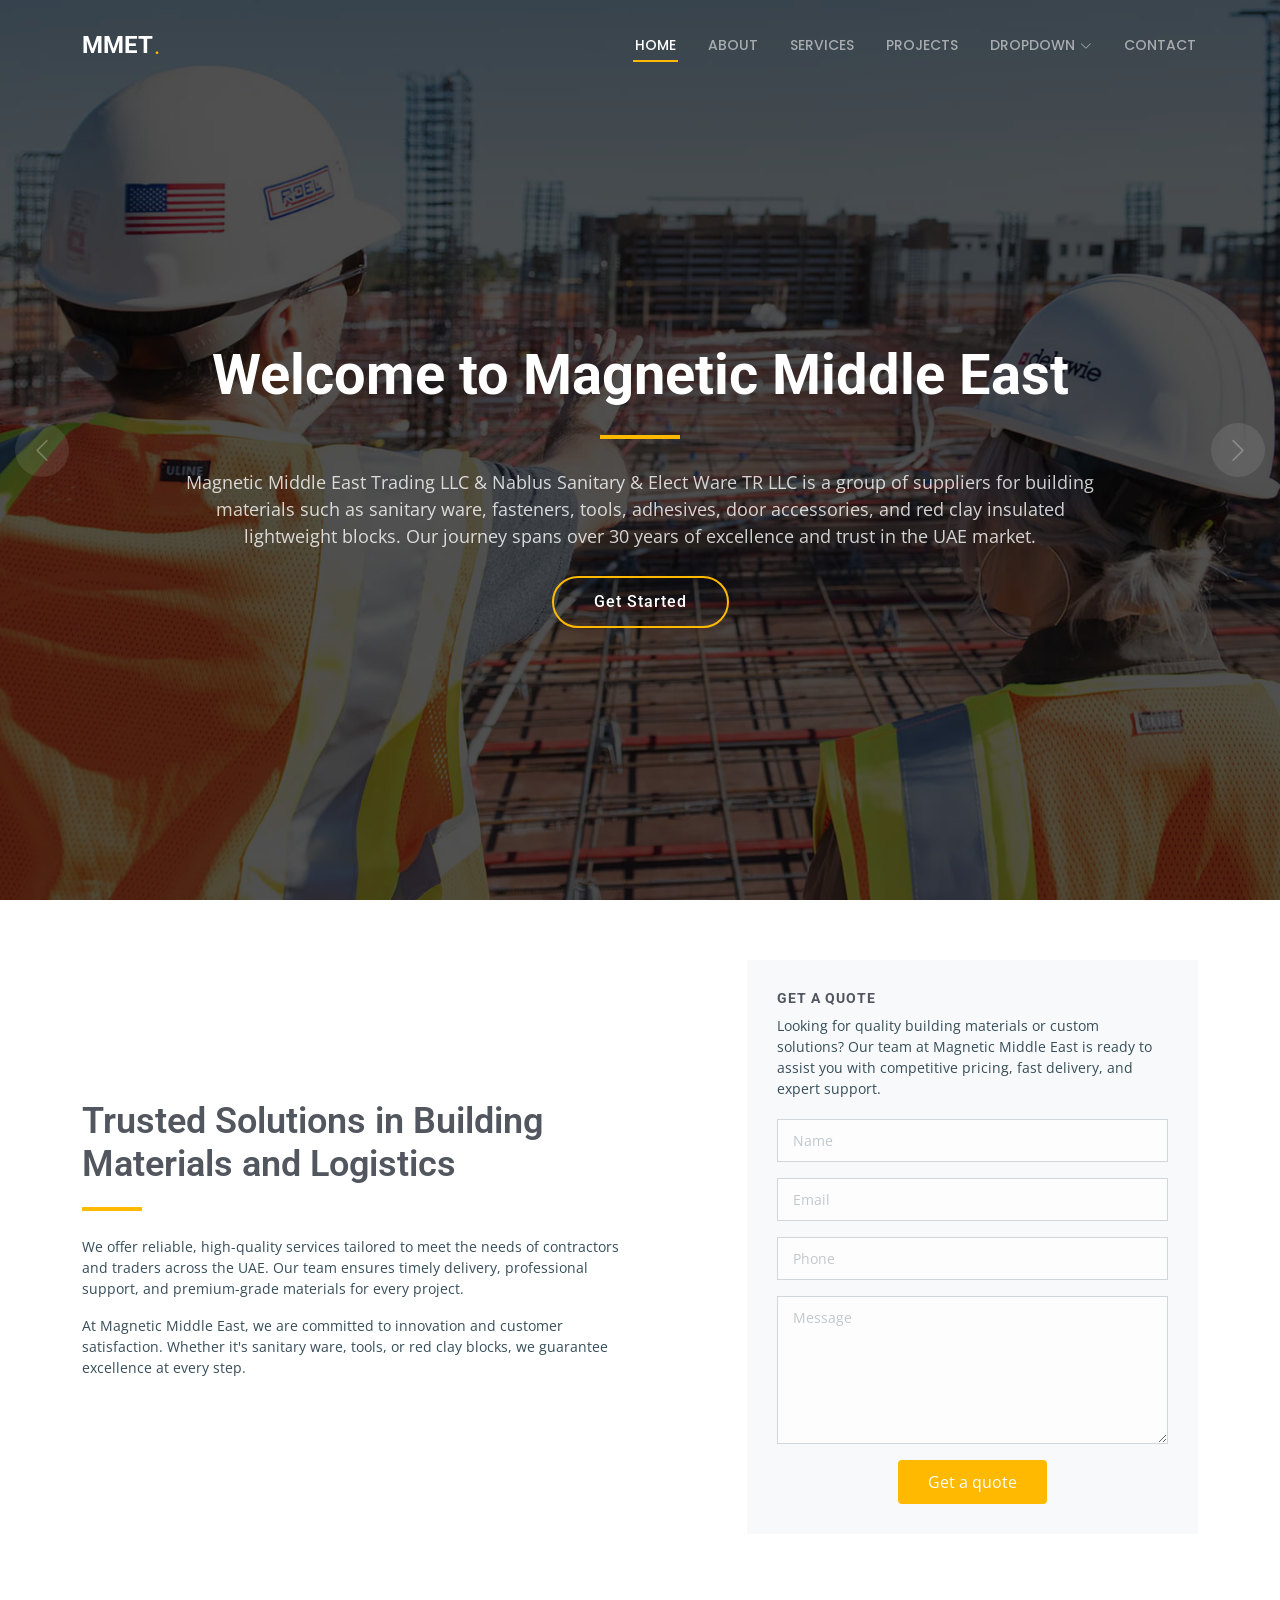
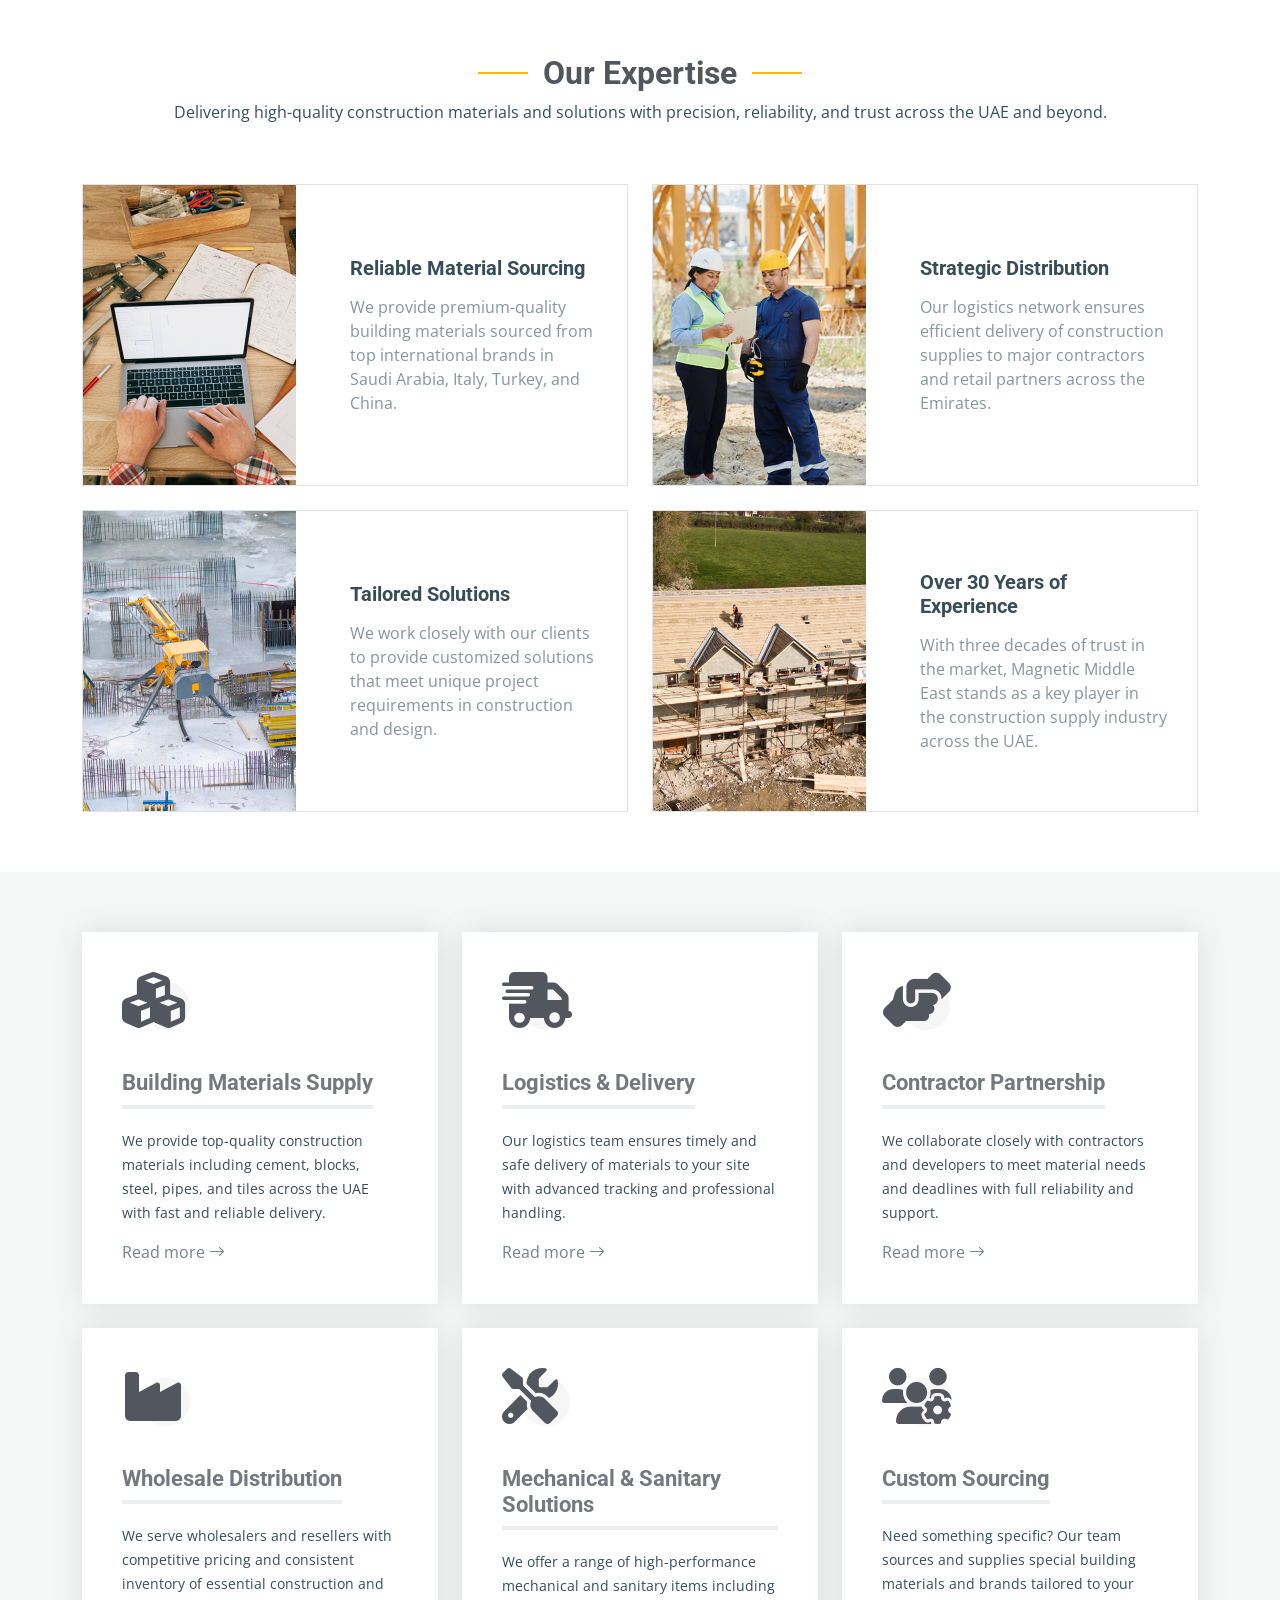
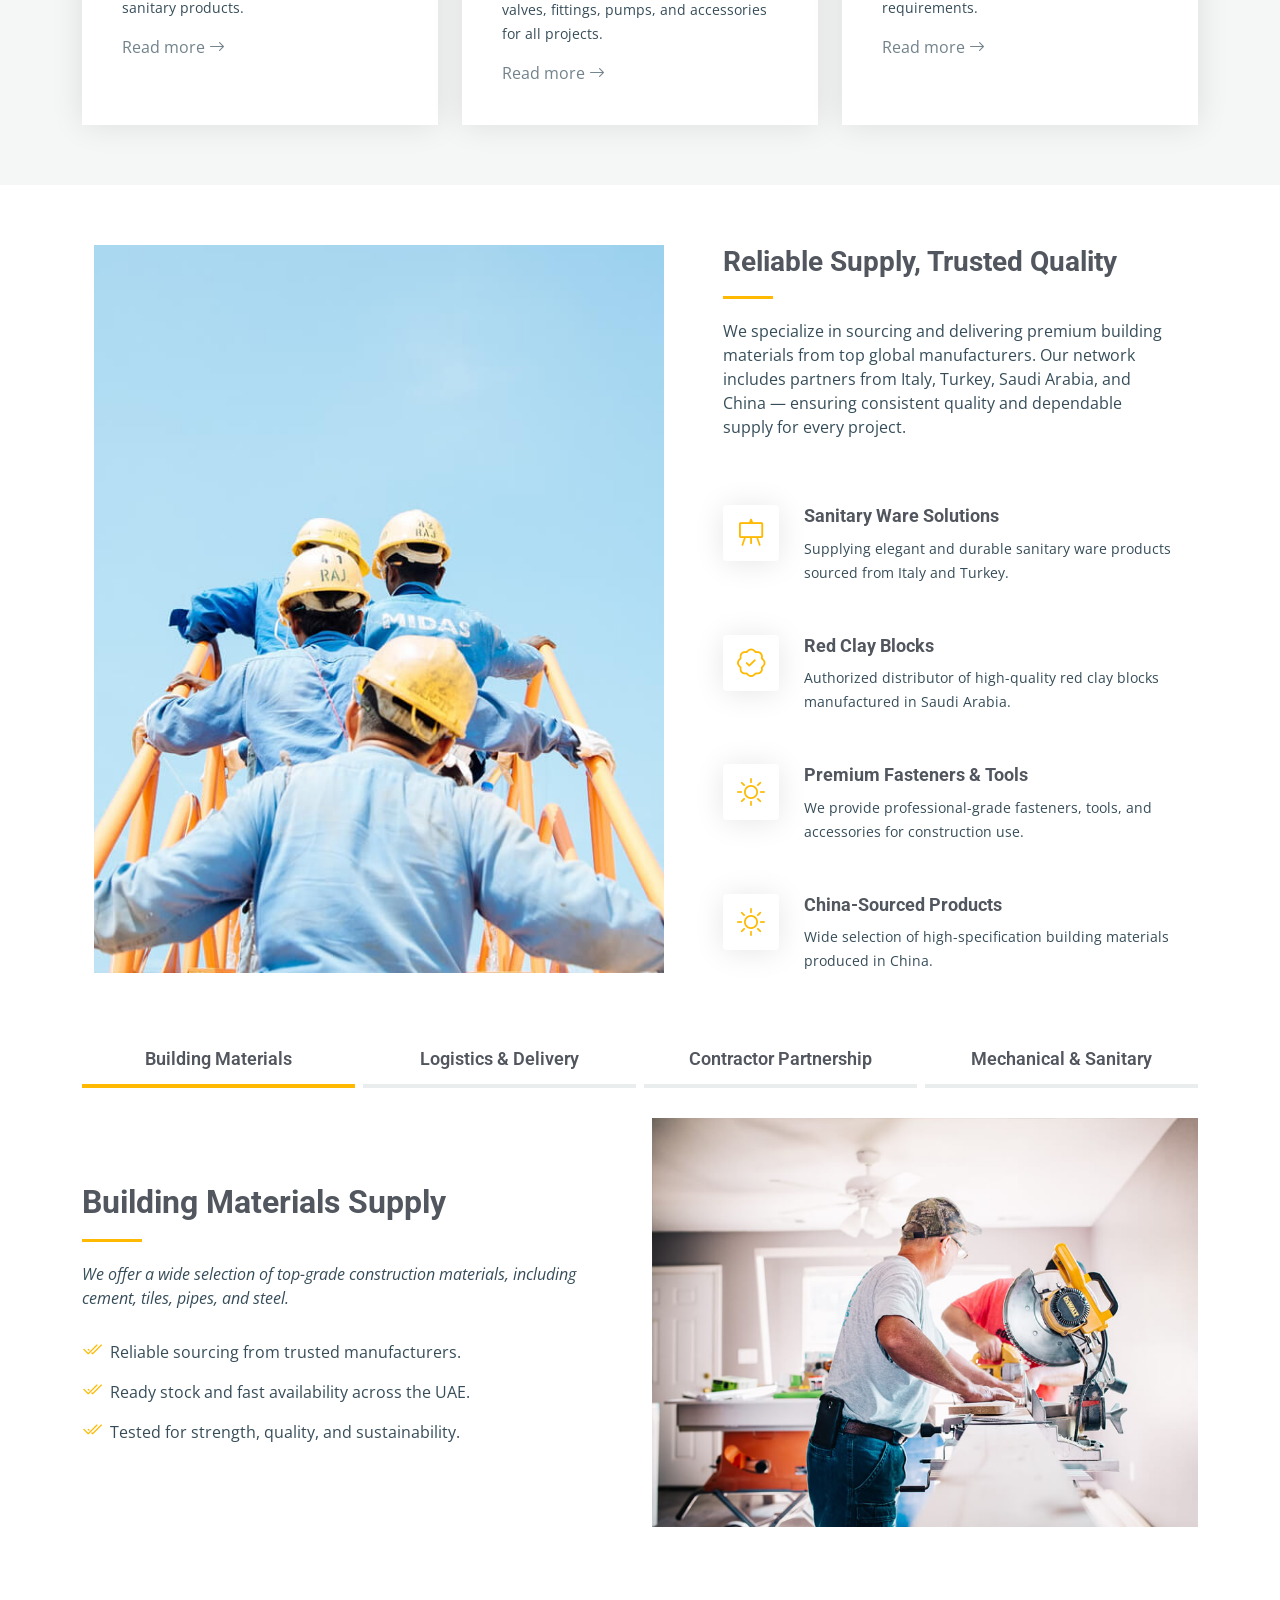
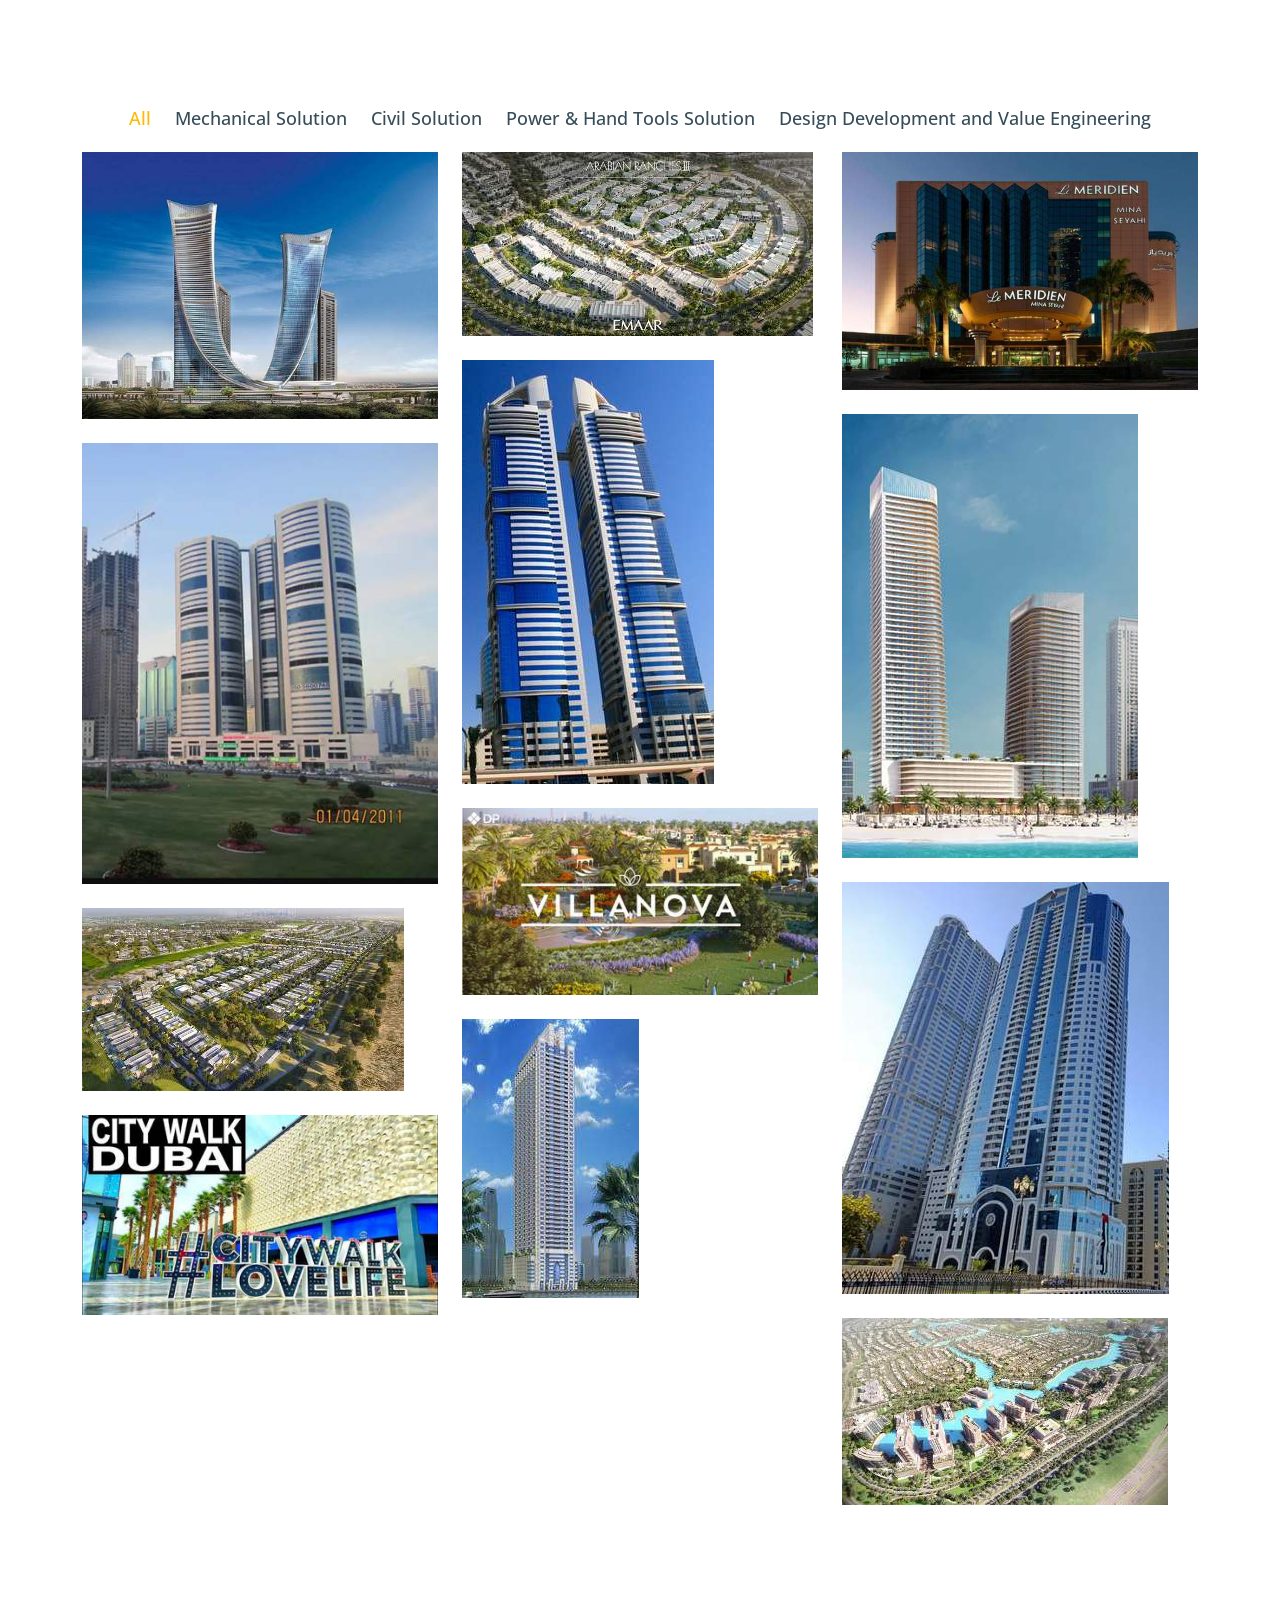
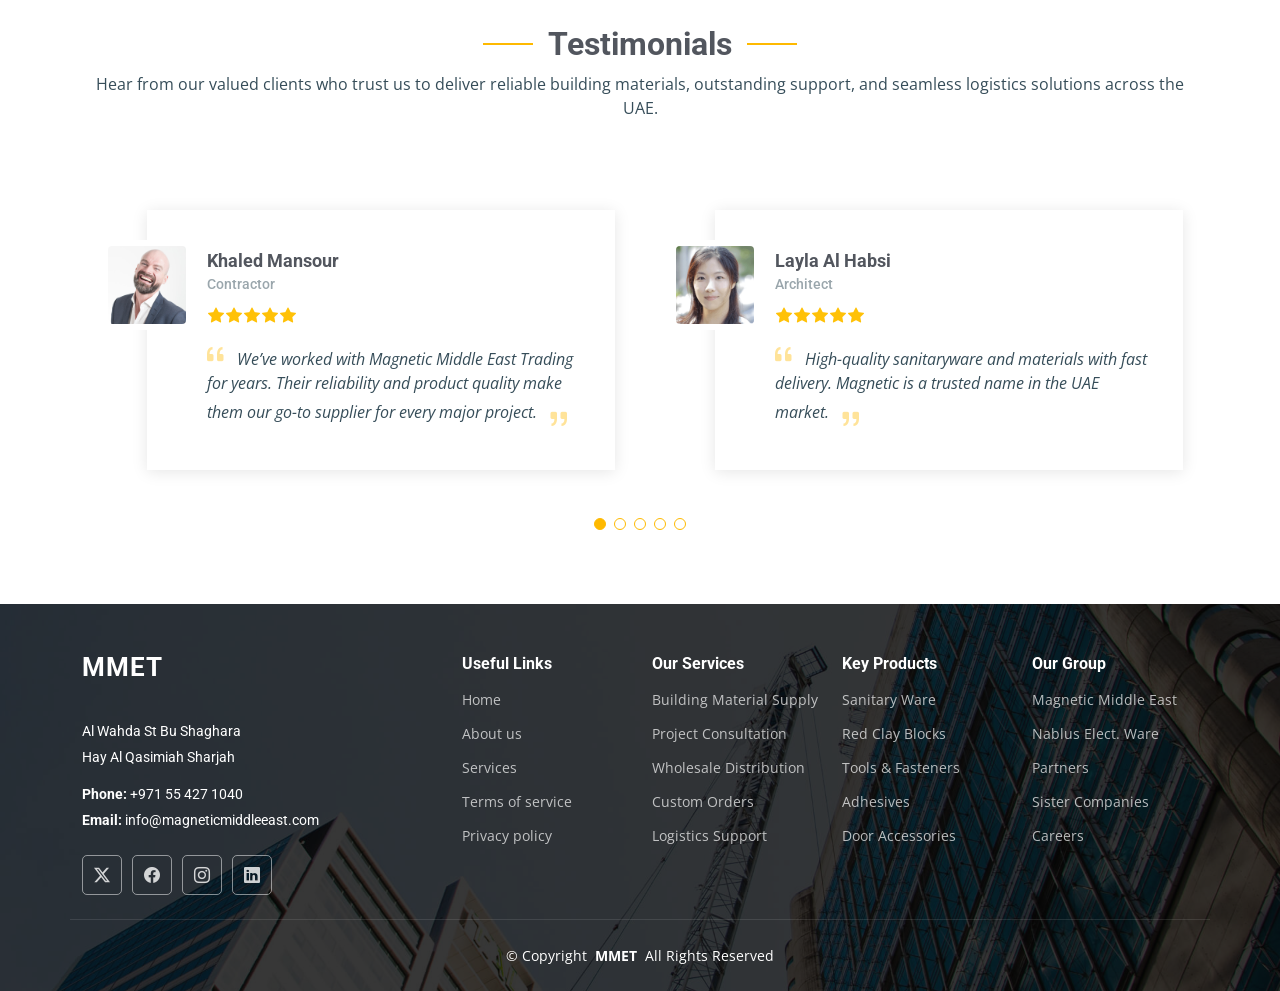
==== index.html @ 99748553 "first commit" ====
<!DOCTYPE html>
<html lang="en">

<head>
  <meta charset="utf-8">
  <meta content="width=device-width, initial-scale=1.0" name="viewport">
  <title>Index - UpConstruction Bootstrap Template</title>
  <meta name="description" content="">
  <meta name="keywords" content="">

  <!-- Favicons -->
  <link href="assets/img/favicon.png" rel="icon">
  <link href="assets/img/apple-touch-icon.png" rel="apple-touch-icon">

  <!-- Fonts -->
  <link href="https://fonts.googleapis.com" rel="preconnect">
  <link href="https://fonts.gstatic.com" rel="preconnect" crossorigin>
  <link href="https://fonts.googleapis.com/css2?family=Roboto:ital,wght@0,100;0,300;0,400;0,500;0,700;0,900;1,100;1,300;1,400;1,500;1,700;1,900&family=Open+Sans:ital,wght@0,300;0,400;0,500;0,600;0,700;0,800;1,300;1,400;1,500;1,600;1,700;1,800&family=Poppins:ital,wght@0,100;0,200;0,300;0,400;0,500;0,600;0,700;0,800;0,900;1,100;1,200;1,300;1,400;1,500;1,600;1,700;1,800;1,900&display=swap" rel="stylesheet">

  <!-- Vendor CSS Files -->
  <link href="assets/vendor/bootstrap/css/bootstrap.min.css" rel="stylesheet">
  <link href="assets/vendor/bootstrap-icons/bootstrap-icons.css" rel="stylesheet">
  <link href="assets/vendor/aos/aos.css" rel="stylesheet">
  <link href="assets/vendor/fontawesome-free/css/all.min.css" rel="stylesheet">
  <link href="assets/vendor/glightbox/css/glightbox.min.css" rel="stylesheet">
  <link href="assets/vendor/swiper/swiper-bundle.min.css" rel="stylesheet">

  <!-- Main CSS File -->
  <link href="assets/css/main.css" rel="stylesheet">

  <!-- =======================================================
  * Template Name: UpConstruction
  * Template URL: https://bootstrapmade.com/upconstruction-bootstrap-construction-website-template/
  * Updated: Aug 07 2024 with Bootstrap v5.3.3
  * Author: BootstrapMade.com
  * License: https://bootstrapmade.com/license/
  ======================================================== -->
</head>

<body class="index-page">

  <header id="header" class="header d-flex align-items-center fixed-top">
    <div class="container-fluid container-xl position-relative d-flex align-items-center justify-content-between">

      <a href="index.html" class="logo d-flex align-items-center">
        <!-- Uncomment the line below if you also wish to use an image logo -->
        <!-- <img src="assets/img/logo.png" alt=""> -->
        <h1>MMET</h1> <span>.</span>
      </a>

      <nav id="navmenu" class="navmenu">
        <ul>
          <li><a href="index.html" class="active">Home</a></li>
          <li><a href="about.html">About</a></li>
          <li><a href="services.html">Services</a></li>
          <li><a href="projects.html">Projects</a></li>
          <li class="dropdown"><a href="#"><span>Dropdown</span> <i class="bi bi-chevron-down toggle-dropdown"></i></a>
            <ul>
              <li><a href="#">Dropdown 1</a></li>
              <li class="dropdown"><a href="#"><span>Deep Dropdown</span> <i class="bi bi-chevron-down toggle-dropdown"></i></a>
                <ul>
                  <li><a href="#">Deep Dropdown 1</a></li>
                  <li><a href="#">Deep Dropdown 2</a></li>
                  <li><a href="#">Deep Dropdown 3</a></li>
                  <li><a href="#">Deep Dropdown 4</a></li>
                  <li><a href="#">Deep Dropdown 5</a></li>
                </ul>
              </li>
              <li><a href="#">Dropdown 2</a></li>
              <li><a href="#">Dropdown 3</a></li>
              <li><a href="#">Dropdown 4</a></li>
            </ul>
          </li>
          <li><a href="contact.html">Contact</a></li>
        </ul>
        <i class="mobile-nav-toggle d-xl-none bi bi-list"></i>
      </nav>

    </div>
  </header>

  <main class="main">

    <!-- Hero Section -->
    <section id="hero" class="hero section dark-background">

      <div class="info d-flex align-items-center">
        <div class="container">
          <div class="row justify-content-center" data-aos="fade-up" data-aos-delay="100">
            <div class="col-lg-10 text-center">
              <h2>Welcome to Magnetic Middle East</h2>
              <p>Magnetic Middle East Trading LLC & Nablus Sanitary & Elect Ware TR LLC is a group of suppliers for building materials such as sanitary ware, fasteners, tools, adhesives, door accessories, and red clay insulated lightweight blocks. Our journey spans over 30 years of excellence and trust in the UAE market.</p>
              <a href="#get-started" class="btn-get-started">Get Started</a>
            </div>
          </div>
        </div>
      </div>

      <div id="hero-carousel" class="carousel slide" data-bs-ride="carousel" data-bs-interval="5000">

        <div class="carousel-item">
          <img src="assets/img/hero-carousel/hero-carousel-1.jpg" alt="">
        </div>

        <div class="carousel-item active">
          <img src="assets/img/hero-carousel/hero-carousel-2.jpg" alt="">
        </div>

        <div class="carousel-item">
          <img src="assets/img/hero-carousel/hero-carousel-3.jpg" alt="">
        </div>

        <div class="carousel-item">
          <img src="assets/img/hero-carousel/hero-carousel-4.jpg" alt="">
        </div>

        <div class="carousel-item">
          <img src="assets/img/hero-carousel/hero-carousel-5.jpg" alt="">
        </div>

        <a class="carousel-control-prev" href="#hero-carousel" role="button" data-bs-slide="prev">
          <span class="carousel-control-prev-icon bi bi-chevron-left" aria-hidden="true"></span>
        </a>

        <a class="carousel-control-next" href="#hero-carousel" role="button" data-bs-slide="next">
          <span class="carousel-control-next-icon bi bi-chevron-right" aria-hidden="true"></span>
        </a>

      </div>

    </section><!-- /Hero Section -->

    <!-- Get Started Section -->
    <section id="get-started" class="get-started section">

      <div class="container">

        <div class="row justify-content-between gy-4">

          <div class="col-lg-6 d-flex align-items-center" data-aos="zoom-out" data-aos-delay="100">
            <div class="content">
          <h3>Trusted Solutions in Building Materials and Logistics</h3>
<p>We offer reliable, high-quality services tailored to meet the needs of contractors and traders across the UAE. Our team ensures timely delivery, professional support, and premium-grade materials for every project.</p>
<p>At Magnetic Middle East, we are committed to innovation and customer satisfaction. Whether it's sanitary ware, tools, or red clay blocks, we guarantee excellence at every step.</p>
            </div>
          </div>

<div class="col-lg-5" data-aos="zoom-out" data-aos-delay="200">
  <form action="https://formspree.io/f/mblyvydr" method="POST" class="php-email-form">
    <h3>Get a Quote</h3>
    <p>Looking for quality building materials or custom solutions? Our team at Magnetic Middle East is ready to assist you with competitive pricing, fast delivery, and expert support.</p>

    <div class="row gy-3">
      <div class="col-12">
        <input type="text" name="name" class="form-control" placeholder="Name" required>
      </div>

      <div class="col-12">
        <input type="email" class="form-control" name="email" placeholder="Email" required>
      </div>

      <div class="col-12">
        <input type="text" class="form-control" name="phone" placeholder="Phone" required>
      </div>

      <div class="col-12">
        <textarea class="form-control" name="message" rows="6" placeholder="Message" required></textarea>
      </div>

      <div class="col-12 text-center">
        <div class="loading" style="display: none;">Loading...</div>
        <div class="error-message" style="display: none;"></div>
        <div class="sent-message" style="display: none;">Your quote request has been sent successfully. Thank you!</div>

        <button type="submit">Get a quote</button>
      </div>
    </div>
  </form>
</div><!-- End Quote Form -->



    </section><!-- /Get Started Section -->

    <!-- Constructions Section -->
<section id="constructions" class="constructions section">

  <!-- Section Title -->
  <div class="container section-title" data-aos="fade-up">
    <h2>Our Expertise</h2>
    <p>Delivering high-quality construction materials and solutions with precision, reliability, and trust across the UAE and beyond.</p>
  </div><!-- End Section Title -->

  <div class="container">

    <div class="row gy-4">

      <div class="col-lg-6" data-aos="fade-up" data-aos-delay="100">
        <div class="card-item">
          <div class="row">
            <div class="col-xl-5">
              <div class="card-bg"><img src="assets/img/constructions-1.jpg" alt=""></div>
            </div>
            <div class="col-xl-7 d-flex align-items-center">
              <div class="card-body">
                <h4 class="card-title">Reliable Material Sourcing</h4>
                <p>We provide premium-quality building materials sourced from top international brands in Saudi Arabia, Italy, Turkey, and China.</p>
              </div>
            </div>
          </div>
        </div>
      </div><!-- End Card Item -->

      <div class="col-lg-6" data-aos="fade-up" data-aos-delay="200">
        <div class="card-item">
          <div class="row">
            <div class="col-xl-5">
              <div class="card-bg"><img src="assets/img/constructions-2.jpg" alt=""></div>
            </div>
            <div class="col-xl-7 d-flex align-items-center">
              <div class="card-body">
                <h4 class="card-title">Strategic Distribution</h4>
                <p>Our logistics network ensures efficient delivery of construction supplies to major contractors and retail partners across the Emirates.</p>
              </div>
            </div>
          </div>
        </div>
      </div><!-- End Card Item -->

      <div class="col-lg-6" data-aos="fade-up" data-aos-delay="300">
        <div class="card-item">
          <div class="row">
            <div class="col-xl-5">
              <div class="card-bg"><img src="assets/img/constructions-3.jpg" alt=""></div>
            </div>
            <div class="col-xl-7 d-flex align-items-center">
              <div class="card-body">
                <h4 class="card-title">Tailored Solutions</h4>
                <p>We work closely with our clients to provide customized solutions that meet unique project requirements in construction and design.</p>
              </div>
            </div>
          </div>
        </div>
      </div><!-- End Card Item -->

      <div class="col-lg-6" data-aos="fade-up" data-aos-delay="400">
        <div class="card-item">
          <div class="row">
            <div class="col-xl-5">
              <div class="card-bg"><img src="assets/img/constructions-4.jpg" alt=""></div>
            </div>
            <div class="col-xl-7 d-flex align-items-center">
              <div class="card-body">
                <h4 class="card-title">Over 30 Years of Experience</h4>
                <p>With three decades of trust in the market, Magnetic Middle East stands as a key player in the construction supply industry across the UAE.</p>
              </div>
            </div>
          </div>
        </div>
      </div><!-- End Card Item -->

    </div>
  </div>

</section><!-- /Constructions Section -->

                  </div>
                </div>
              </div>
            </div>
          </div><!-- End Card Item -->

        </div>

      </div>

    </section><!-- /Constructions Section -->

<!-- Services Section -->
<section id="services" class="services section light-background">
  <div class="container">
    <div class="row gy-4">

      <div class="col-lg-4 col-md-6" data-aos="fade-up" data-aos-delay="100">
        <div class="service-item position-relative">
          <div class="icon">
            <i class="fa-solid fa-cubes"></i>
          </div>
          <h3>Building Materials Supply</h3>
          <p>We provide top-quality construction materials including cement, blocks, steel, pipes, and tiles across the UAE with fast and reliable delivery.</p>
          <a href="service-details.html?service=building-materials" class="readmore stretched-link">Read more <i class="bi bi-arrow-right"></i></a>
        </div>
      </div>

      <div class="col-lg-4 col-md-6" data-aos="fade-up" data-aos-delay="200">
        <div class="service-item position-relative">
          <div class="icon">
            <i class="fa-solid fa-truck-fast"></i>
          </div>
          <h3>Logistics & Delivery</h3>
          <p>Our logistics team ensures timely and safe delivery of materials to your site with advanced tracking and professional handling.</p>
          <a href="service-details.html?service=logistics" class="readmore stretched-link">Read more <i class="bi bi-arrow-right"></i></a>
        </div>
      </div>

      <div class="col-lg-4 col-md-6" data-aos="fade-up" data-aos-delay="300">
        <div class="service-item position-relative">
          <div class="icon">
            <i class="fa-solid fa-handshake-angle"></i>
          </div>
          <h3>Contractor Partnership</h3>
          <p>We collaborate closely with contractors and developers to meet material needs and deadlines with full reliability and support.</p>
          <a href="service-details.html?service=contractor-partnership" class="readmore stretched-link">Read more <i class="bi bi-arrow-right"></i></a>
        </div>
      </div>

      <div class="col-lg-4 col-md-6" data-aos="fade-up" data-aos-delay="400">
        <div class="service-item position-relative">
          <div class="icon">
            <i class="fa-solid fa-industry"></i>
          </div>
          <h3>Wholesale Distribution</h3>
          <p>We serve wholesalers and resellers with competitive pricing and consistent inventory of essential construction and sanitary products.</p>
          <a href="service-details.html?service=wholesale" class="readmore stretched-link">Read more <i class="bi bi-arrow-right"></i></a>
        </div>
      </div>

      <div class="col-lg-4 col-md-6" data-aos="fade-up" data-aos-delay="500">
        <div class="service-item position-relative">
          <div class="icon">
            <i class="fa-solid fa-screwdriver-wrench"></i>
          </div>
          <h3>Mechanical & Sanitary Solutions</h3>
          <p>We offer a range of high-performance mechanical and sanitary items including valves, fittings, pumps, and accessories for all projects.</p>
          <a href="service-details.html?service=mechanical" class="readmore stretched-link">Read more <i class="bi bi-arrow-right"></i></a>
        </div>
      </div>

      <div class="col-lg-4 col-md-6" data-aos="fade-up" data-aos-delay="600">
        <div class="service-item position-relative">
          <div class="icon">
            <i class="fa-solid fa-users-cog"></i>
          </div>
          <h3>Custom Sourcing</h3>
          <p>Need something specific? Our team sources and supplies special building materials and brands tailored to your requirements.</p>
          <a href="service-details.html?service=custom-sourcing" class="readmore stretched-link">Read more <i class="bi bi-arrow-right"></i></a>
        </div>
      </div>

    </div>
  </div>
</section>


    </div>
  </div>

      









   </section><!-- /Stats Counter Section -->

    <!-- Alt Services Section -->
    <section id="alt-services" class="alt-services section">

      <div class="container">

        <div class="row justify-content-around gy-4">
          <div class="features-image col-lg-6" data-aos="fade-up" data-aos-delay="100"><img src="assets/img/alt-services.jpg" alt=""></div>

          <div class="col-lg-5 d-flex flex-column justify-content-center" data-aos="fade-up" data-aos-delay="200">
            <h3>Reliable Supply, Trusted Quality</h3>
            <p>We specialize in sourcing and delivering premium building materials from top global manufacturers. Our network includes partners from Italy, Turkey, Saudi Arabia, and China — ensuring consistent quality and dependable supply for every project.

</p>

            <div class="icon-box d-flex position-relative" data-aos="fade-up" data-aos-delay="300">
              <i class="bi bi-easel flex-shrink-0"></i>
              <div>
                <h4><a href="" class="stretched-link">Sanitary Ware Solutions</a></h4>
                <p>Supplying elegant and durable sanitary ware products sourced from Italy and Turkey.</p>
              </div>
            </div><!-- End Icon Box -->

            <div class="icon-box d-flex position-relative" data-aos="fade-up" data-aos-delay="400">
              <i class="bi bi-patch-check flex-shrink-0"></i>
              <div>
                <h4><a href="" class="stretched-link">Red Clay Blocks</a></h4>
                <p>Authorized distributor of high-quality red clay blocks manufactured in Saudi Arabia.</p>
              </div>
            </div><!-- End Icon Box -->

            <div class="icon-box d-flex position-relative" data-aos="fade-up" data-aos-delay="500">
              <i class="bi bi-brightness-high flex-shrink-0"></i>
              <div>
                <h4><a href="" class="stretched-link">Premium Fasteners & Tools</a></h4>
                <p>We provide professional-grade fasteners, tools, and accessories for construction use.</p>
              </div>
            </div><!-- End Icon Box -->

            <div class="icon-box d-flex position-relative" data-aos="fade-up" data-aos-delay="600">
              <i class="bi bi-brightness-high flex-shrink-0"></i>
              <div>
                <h4><a href="" class="stretched-link">China-Sourced Products</a></h4>
                <p>Wide selection of high-specification building materials produced in China.</p>
              </div>
            </div><!-- End Icon Box -->

          </div>
        </div>

      </div>












<!-- Service Details Section -->
<section id="features" class="features section">
  <div class="container">
    <ul class="nav nav-tabs row g-2 d-flex" data-aos="fade-up" data-aos-delay="100" role="tablist">
      <li class="nav-item col-3" role="presentation">
        <a class="nav-link active show" data-bs-toggle="tab" data-bs-target="#features-tab-1" aria-selected="true" role="tab">
          <h4>Building Materials</h4>
        </a>
      </li>
      <li class="nav-item col-3" role="presentation">
        <a class="nav-link" data-bs-toggle="tab" data-bs-target="#features-tab-2" aria-selected="false" role="tab">
          <h4>Logistics & Delivery</h4>
        </a>
      </li>
      <li class="nav-item col-3" role="presentation">
        <a class="nav-link" data-bs-toggle="tab" data-bs-target="#features-tab-3" aria-selected="false" role="tab">
          <h4>Contractor Partnership</h4>
        </a>
      </li>
      <li class="nav-item col-3" role="presentation">
        <a class="nav-link" data-bs-toggle="tab" data-bs-target="#features-tab-4" aria-selected="false" role="tab">
          <h4>Mechanical & Sanitary</h4>
        </a>
      </li>
    </ul>

    <div class="tab-content" data-aos="fade-up" data-aos-delay="200">
      <div class="tab-pane fade active show" id="features-tab-1" role="tabpanel">
        <div class="row">
          <div class="col-lg-6 order-2 order-lg-1 d-flex flex-column justify-content-center">
            <h3>Building Materials Supply</h3>
            <p class="fst-italic">We offer a wide selection of top-grade construction materials, including cement, tiles, pipes, and steel.</p>
            <ul>
              <li><i class="bi bi-check2-all"></i> <span>Reliable sourcing from trusted manufacturers.</span></li>
              <li><i class="bi bi-check2-all"></i> <span>Ready stock and fast availability across the UAE.</span></li>
              <li><i class="bi bi-check2-all"></i> <span>Tested for strength, quality, and sustainability.</span></li>
            </ul>
          </div>
          <div class="col-lg-6 order-1 order-lg-2 text-center">
            <img src="assets/img/features-1.jpg" alt="Building Materials" class="img-fluid">
          </div>
        </div>
      </div>

      <div class="tab-pane fade" id="features-tab-2" role="tabpanel">
        <div class="row">
          <div class="col-lg-6 order-2 order-lg-1 d-flex flex-column justify-content-center">
            <h3>Logistics & Delivery</h3>
            <p class="fst-italic">We ensure safe and timely delivery of all construction materials to your project site.</p>
            <ul>
              <li><i class="bi bi-check2-all"></i> <span>Fleet equipped with GPS and smart tracking.</span></li>
              <li><i class="bi bi-check2-all"></i> <span>Coverage across all UAE emirates.</span></li>
              <li><i class="bi bi-check2-all"></i> <span>Flexible scheduling and professional handling.</span></li>
            </ul>
          </div>
          <div class="col-lg-6 order-1 order-lg-2 text-center">
            <img src="assets/img/features-2.jpg" alt="Logistics" class="img-fluid">
          </div>
        </div>
      </div>

      <div class="tab-pane fade" id="features-tab-3" role="tabpanel">
        <div class="row">
          <div class="col-lg-6 order-2 order-lg-1 d-flex flex-column justify-content-center">
            <h3>Contractor Partnership</h3>
            <p class="fst-italic">Strategic collaboration with contractors to streamline supply needs and schedules.</p>
            <ul>
              <li><i class="bi bi-check2-all"></i> <span>Dedicated account managers for large-scale projects.</span></li>
              <li><i class="bi bi-check2-all"></i> <span>Real-time coordination and response support.</span></li>
              <li><i class="bi bi-check2-all"></i> <span>Flexible payment and custom supply programs.</span></li>
            </ul>
          </div>
          <div class="col-lg-6 order-1 order-lg-2 text-center">
            <img src="assets/img/features-3.jpg" alt="Contractors" class="img-fluid">
          </div>
        </div>
      </div>

      <div class="tab-pane fade" id="features-tab-4" role="tabpanel">
        <div class="row">
          <div class="col-lg-6 order-2 order-lg-1 d-flex flex-column justify-content-center">
            <h3>Mechanical & Sanitary Solutions</h3>
            <p class="fst-italic">Supplying mechanical and sanitary systems to meet residential and industrial project needs.</p>
            <ul>
              <li><i class="bi bi-check2-all"></i> <span>Complete line of pumps, valves, and fittings.</span></li>
              <li><i class="bi bi-check2-all"></i> <span>Sanitary ware compliant with safety and hygiene codes.</span></li>
              <li><i class="bi bi-check2-all"></i> <span>Expert guidance for optimal performance.</span></li>
            </ul>
          </div>
          <div class="col-lg-6 order-1 order-lg-2 text-center">
            <img src="assets/img/features-4.jpg" alt="Mechanical" class="img-fluid">
          </div>
        </div>
      </div>
    </div>
  </div>
</section>

    </section><!-- /Features Section -->

   <!-- Projects Section -->
    <section id="projects" class="projects section">

      <div class="container">

        <div class="isotope-layout" data-default-filter="*" data-layout="masonry" data-sort="original-order">

          <ul class="portfolio-filters isotope-filters" data-aos="fade-up" data-aos-delay="100">
            <li data-filter="*" class="filter-active">All</li>
            <li data-filter=".filter-remodeling">Mechanical Solution</li>
            <li data-filter=".filter-construction">Civil Solution</li>
            <li data-filter=".filter-repairs">Power & Hand Tools Solution</li>
            <li data-filter=".filter-design">Design Development and Value Engineering</li>
          </ul><!-- End Portfolio Filters -->

          <div class="row gy-4 isotope-container" data-aos="fade-up" data-aos-delay="200">

            <div class="col-lg-4 col-md-6 portfolio-item isotope-item filter-remodeling">
              <div class="portfolio-content h-100">
                <img src="assets/img/projects/remodeling-1.jpg" class="img-fluid" alt="">
                <div class="portfolio-info">
                  <h4>AYKON TOWER</h4>
                  <p>AYKON TOWER</p>
                  <a href="assets/img/projects/remodeling-1.jpg" title="AYKON TOWER" data-gallery="portfolio-gallery-app" class="glightbox preview-link"><i class="bi bi-zoom-in"></i></a>
                  <a href="project-details.html" title="More Details" class="details-link"><i class="bi bi-link-45deg"></i></a>
                </div>
              </div>
            </div><!-- End Portfolio Item -->

            <div class="col-lg-4 col-md-6 portfolio-item isotope-item filter-construction">
              <div class="portfolio-content h-100">
                <img src="assets/img/projects/construction-1.jpg" class="img-fluid" alt="">
                <div class="portfolio-info">
                  <h4>ARABIAN RANCHES III</h4>
                  <p>ARABIAN RANCHES III</p>
                  <a href="assets/img/projects/construction-1.jpg" title="ARABIAN RANCHES III" data-gallery="portfolio-gallery-product" class="glightbox preview-link"><i class="bi bi-zoom-in"></i></a>
                  <a href="project-details.html" title="More Details" class="details-link"><i class="bi bi-link-45deg"></i></a>
                </div>
              </div>
            </div><!-- End Portfolio Item -->

            <div class="col-lg-4 col-md-6 portfolio-item isotope-item filter-repairs">
              <div class="portfolio-content h-100">
                <img src="assets/img/projects/repairs-1.jpg" class="img-fluid" alt="">
                <div class="portfolio-info">
                  <h4>LE MERIDIEN</h4>
                  <p>LE MERIDIEN</p>
                  <a href="assets/img/projects/repairs-1.jpg" title="LE MERIDIEN" data-gallery="portfolio-gallery-branding" class="glightbox preview-link"><i class="bi bi-zoom-in"></i></a>
                  <a href="project-details.html" title="More Details" class="details-link"><i class="bi bi-link-45deg"></i></a>
                </div>
              </div>
            </div><!-- End Portfolio Item -->

            <div class="col-lg-4 col-md-6 portfolio-item isotope-item filter-design">
              <div class="portfolio-content h-100">
                <img src="assets/img/projects/design-1.jpg" class="img-fluid" alt="">
                <div class="portfolio-info">
                  <h4>DAMAS TOWER</h4>
                  <p>DAMAS TOWER</p>
                  <a href="assets/img/projects/design-1.jpg" title="DAMAS TOWER" data-gallery="portfolio-gallery-book" class="glightbox preview-link"><i class="bi bi-zoom-in"></i></a>
                  <a href="project-details.html" title="More Details" class="details-link"><i class="bi bi-link-45deg"></i></a>
                </div>
              </div>
            </div><!-- End Portfolio Item -->

            <div class="col-lg-4 col-md-6 portfolio-item isotope-item filter-remodeling">
              <div class="portfolio-content h-100">
                <img src="assets/img/projects/remodeling-2.jpg" class="img-fluid" alt="">
                <div class="portfolio-info">
                  <h4>GRAND BLEU</h4>
                  <p>GRAND BLEU</p>
                  <a href="assets/img/projects/remodeling-2.jpg" title="GRAND BLEU" data-gallery="portfolio-gallery-app" class="glightbox preview-link"><i class="bi bi-zoom-in"></i></a>
                  <a href="project-details.html" title="More Details" class="details-link"><i class="bi bi-link-45deg"></i></a>
                </div>
              </div>
            </div><!-- End Portfolio Item -->

            <div class="col-lg-4 col-md-6 portfolio-item isotope-item filter-construction">
              <div class="portfolio-content h-100">
                <img src="assets/img/projects/construction-2.jpg" class="img-fluid" alt="">
                <div class="portfolio-info">
                  <h4>BIN HAM TOWER</h4>
                  <p>BIN HAM TOWER</p>
                  <a href="assets/img/projects/construction-2.jpg" title="BIN HAM TOWER" data-gallery="portfolio-gallery-product" class="glightbox preview-link"><i class="bi bi-zoom-in"></i></a>
                  <a href="project-details.html" title="More Details" class="details-link"><i class="bi bi-link-45deg"></i></a>
                </div>
              </div>
            </div><!-- End Portfolio Item -->

            <div class="col-lg-4 col-md-6 portfolio-item isotope-item filter-repairs">
              <div class="portfolio-content h-100">
                <img src="assets/img/projects/repairs-2.jpg" class="img-fluid" alt="">
                <div class="portfolio-info">
                  <h4>VILLA NOVA</h4>
                  <p>VILLA NOVA</p>
                  <a href="assets/img/projects/repairs-2.jpg" title="VILLA NOVA" data-gallery="portfolio-gallery-branding" class="glightbox preview-link"><i class="bi bi-zoom-in"></i></a>
                  <a href="project-details.html" title="More Details" class="details-link"><i class="bi bi-link-45deg"></i></a>
                </div>
              </div>
            </div><!-- End Portfolio Item -->

            <div class="col-lg-4 col-md-6 portfolio-item isotope-item filter-design">
              <div class="portfolio-content h-100">
                <img src="assets/img/projects/design-2.jpg" class="img-fluid" alt="">
                <div class="portfolio-info">
                  <h4>AMEER BU 50</h4>
                  <p>AMEER BU 50</p>
                  <a href="assets/img/projects/design-2.jpg" title="AMEER BU 50" data-gallery="portfolio-gallery-book" class="glightbox preview-link"><i class="bi bi-zoom-in"></i></a>
                  <a href="project-details.html" title="More Details" class="details-link"><i class="bi bi-link-45deg"></i></a>
                </div>
              </div>
            </div><!-- End Portfolio Item -->

            <div class="col-lg-4 col-md-6 portfolio-item isotope-item filter-remodeling">
              <div class="portfolio-content h-100">
                <img src="assets/img/projects/remodeling-3.jpg" class="img-fluid" alt="">
                <div class="portfolio-info">
                  <h4>GOLF PLACE VILLA</h4>
                  <p>GOLF PLACE VILLA</p>
                  <a href="assets/img/projects/remodeling-3.jpg" title="GOLF PLACE VILLA" data-gallery="portfolio-gallery-app" class="glightbox preview-link"><i class="bi bi-zoom-in"></i></a>
                  <a href="project-details.html" title="More Details" class="details-link"><i class="bi bi-link-45deg"></i></a>
                </div>
              </div>
            </div><!-- End Portfolio Item -->

            <div class="col-lg-4 col-md-6 portfolio-item isotope-item filter-construction">
              <div class="portfolio-content h-100">
                <img src="assets/img/projects/construction-3.jpg" class="img-fluid" alt="">
                <div class="portfolio-info">
                  <h4>AL WAHA TOWER</h4>
                  <p>AL WAHA TOWER</p>
                  <a href="assets/img/projects/construction-3.jpg" title="AL WAHA TOWER" data-gallery="portfolio-gallery-product" class="glightbox preview-link"><i class="bi bi-zoom-in"></i></a>
                  <a href="project-details.html" title="More Details" class="details-link"><i class="bi bi-link-45deg"></i></a>
                </div>
              </div>
            </div><!-- End Portfolio Item -->

            <div class="col-lg-4 col-md-6 portfolio-item isotope-item filter-repairs">
              <div class="portfolio-content h-100">
                <img src="assets/img/projects/repairs-3.jpg" class="img-fluid" alt="">
                <div class="portfolio-info">
                  <h4>CITY WALK</h4>
                  <p>CITY WALK</p>
                  <a href="assets/img/projects/repairs-3.jpg" title="CITY WALK" data-gallery="portfolio-gallery-branding" class="glightbox preview-link"><i class="bi bi-zoom-in"></i></a>
                  <a href="project-details.html" title="More Details" class="details-link"><i class="bi bi-link-45deg"></i></a>
                </div>
              </div>
            </div><!-- End Portfolio Item -->

            <div class="col-lg-4 col-md-6 portfolio-item isotope-item filter-design">
              <div class="portfolio-content h-100">
                <img src="assets/img/projects/design-3.jpg" class="img-fluid" alt="">
                <div class="portfolio-info">
                  <h4>MBR VILLA</h4>
                  <p>MBR VILLA</p>
                  <a href="assets/img/projects/design-3.jpg" title="MBR VILLA" data-gallery="portfolio-gallery-book" class="glightbox preview-link"><i class="bi bi-zoom-in"></i></a>
                  <a href="project-details.html" title="More Details" class="details-link"><i class="bi bi-link-45deg"></i></a>
                </div>
              </div>
            </div><!-- End Portfolio Item -->

          </div><!-- End Portfolio Container -->

        </div>

      </div>


    </section><!-- /Projects Section -->

        <!-- Testimonials Section -->
    <section id="testimonials" class="testimonials section">

      <!-- Section Title -->
      <div class="container section-title" data-aos="fade-up">
        <h2>Testimonials</h2>
<p>Hear from our valued clients who trust us to deliver reliable building materials, outstanding support, and seamless logistics solutions across the UAE.</p>

      </div><!-- End Section Title -->

      <div class="container" data-aos="fade-up" data-aos-delay="100">

        <div class="swiper init-swiper">
          <script type="application/json" class="swiper-config">
            {
              "loop": true,
              "speed": 600,
              "autoplay": {
                "delay": 5000
              },
              "slidesPerView": "auto",
              "pagination": {
                "el": ".swiper-pagination",
                "type": "bullets",
                "clickable": true
              },
              "breakpoints": {
                "320": {
                  "slidesPerView": 1,
                  "spaceBetween": 40
                },
                "1200": {
                  "slidesPerView": 2,
                  "spaceBetween": 20
                }
              }
            }
          </script>
          <div class="swiper-wrapper">

            <div class="swiper-slide">
              <div class="testimonial-wrap">
                <div class="testimonial-item">
                  <img src="assets/img/testimonials/testimonials-1.jpg" class="testimonial-img" alt="">
                  <h3>Khaled Mansour</h3>
<h4>Contractor</h4>
<div class="stars">
  <i class="bi bi-star-fill"></i><i class="bi bi-star-fill"></i><i class="bi bi-star-fill"></i><i class="bi bi-star-fill"></i><i class="bi bi-star-fill"></i>
</div>
<p>
  <i class="bi bi-quote quote-icon-left"></i>
  <span>We’ve worked with Magnetic Middle East Trading for years. Their reliability and product quality make them our go-to supplier for every major project.</span>
  <i class="bi bi-quote quote-icon-right"></i>
</p>
</div>
</div>
</div><!-- End testimonial item -->

<div class="swiper-slide">
  <div class="testimonial-wrap">
    <div class="testimonial-item">
      <img src="assets/img/testimonials/testimonials-2.jpg" class="testimonial-img" alt="">
      <h3>Layla Al Habsi</h3>
      <h4>Architect</h4>
      <div class="stars">
        <i class="bi bi-star-fill"></i><i class="bi bi-star-fill"></i><i class="bi bi-star-fill"></i><i class="bi bi-star-fill"></i><i class="bi bi-star-fill"></i>
      </div>
      <p>
        <i class="bi bi-quote quote-icon-left"></i>
        <span>High-quality sanitaryware and materials with fast delivery. Magnetic is a trusted name in the UAE market.</span>
        <i class="bi bi-quote quote-icon-right"></i>
      </p>
    </div>
  </div>
</div><!-- End testimonial item -->

           <div class="swiper-slide">
  <div class="testimonial-wrap">
    <div class="testimonial-item">
      <img src="assets/img/testimonials/testimonials-3.jpg" class="testimonial-img" alt="">
      <h3>Omar Al Nuaimi</h3>
      <h4>Project Manager</h4>
      <div class="stars">
        <i class="bi bi-star-fill"></i><i class="bi bi-star-fill"></i>
        <i class="bi bi-star-fill"></i><i class="bi bi-star-fill"></i>
        <i class="bi bi-star-fill"></i>
      </div>
      <p>
        <i class="bi bi-quote quote-icon-left"></i>
        <span>Working with Magnetic means peace of mind. Their team is responsive, honest, and always delivers as promised.</span>
        <i class="bi bi-quote quote-icon-right"></i>
      </p>
    </div>
  </div>
</div><!-- End testimonial item -->

<div class="swiper-slide">
  <div class="testimonial-wrap">
    <div class="testimonial-item">
      <img src="assets/img/testimonials/testimonials-4.jpg" class="testimonial-img" alt="">
      <h3>Saeed Al Ameri</h3>
      <h4>Construction Firm Owner</h4>
      <div class="stars">
        <i class="bi bi-star-fill"></i><i class="bi bi-star-fill"></i>
        <i class="bi bi-star-fill"></i><i class="bi bi-star-fill"></i>
        <i class="bi bi-star-fill"></i>
      </div>
      <p>
        <i class="bi bi-quote quote-icon-left"></i>
        <span>Excellent customer service and a wide selection of products. Highly recommended for any building materials needs.</span>
        <i class="bi bi-quote quote-icon-right"></i>
      </p>
    </div>
  </div>
</div><!-- End testimonial item -->


            <div class="swiper-slide">
  <div class="testimonial-wrap">
    <div class="testimonial-item">
      <img src="assets/img/testimonials/testimonials-5.jpg" class="testimonial-img" alt="">
      <h3>Fatima Al Rashed</h3>
      <h4>Interior Designer</h4>
      <div class="stars">
        <i class="bi bi-star-fill"></i><i class="bi bi-star-fill"></i>
        <i class="bi bi-star-fill"></i><i class="bi bi-star-fill"></i>
        <i class="bi bi-star-fill"></i>
      </div>
      <p>
        <i class="bi bi-quote quote-icon-left"></i>
        <span>We rely on Magnetic for modern, stylish, and functional sanitaryware. Their team always ensures the best results for our projects.</span>
        <i class="bi bi-quote quote-icon-right"></i>
      </p>
    </div>
  </div>
</div><!-- End testimonial item -->


          </div>
          <div class="swiper-pagination"></div>
        </div>

      </div>

    </section><!-- /Contact Section -->

  </main>

  <footer id="footer" class="footer dark-background">

    <div class="container footer-top">
      <div class="row gy-4">
        <div class="col-lg-4 col-md-6 footer-about">
          <a href="index.html" class="logo d-flex align-items-center">
            <span class="sitename">MMET</span>
          </a>
          <div class="footer-contact pt-3">
            <p>Al Wahda St Bu Shaghara</p>
            <p>Hay Al Qasimiah Sharjah</p>
            <p class="mt-3"><strong>Phone:</strong> <span>+971 55 427 1040</span></p>
            <p><strong>Email:</strong> <span>info@magneticmiddleeast.com</span></p>
          </div>
          <div class="social-links d-flex mt-4">
            <a href=""><i class="bi bi-twitter-x"></i></a>
            <a href=""><i class="bi bi-facebook"></i></a>
            <a href=""><i class="bi bi-instagram"></i></a>
            <a href=""><i class="bi bi-linkedin"></i></a>
          </div>
        </div>

        <div class="col-lg-2 col-md-3 footer-links">
          <h4>Useful Links</h4>
          <ul>
            <li><a href="#">Home</a></li>
            <li><a href="#">About us</a></li>
            <li><a href="#">Services</a></li>
            <li><a href="#">Terms of service</a></li>
            <li><a href="#">Privacy policy</a></li>
          </ul>
        </div>

        <div class="col-lg-2 col-md-3 footer-links">
  <h4>Our Services</h4>
  <ul>
    <li><a href="#">Building Material Supply</a></li>
    <li><a href="#">Project Consultation</a></li>
    <li><a href="#">Wholesale Distribution</a></li>
    <li><a href="#">Custom Orders</a></li>
    <li><a href="#">Logistics Support</a></li>
  </ul>
</div>

<div class="col-lg-2 col-md-3 footer-links">
  <h4>Key Products</h4>
  <ul>
    <li><a href="#">Sanitary Ware</a></li>
    <li><a href="#">Red Clay Blocks</a></li>
    <li><a href="#">Tools & Fasteners</a></li>
    <li><a href="#">Adhesives</a></li>
    <li><a href="#">Door Accessories</a></li>
  </ul>
</div>

<div class="col-lg-2 col-md-3 footer-links">
  <h4>Our Group</h4>
  <ul>
    <li><a href="#">Magnetic Middle East</a></li>
    <li><a href="#">Nablus Elect. Ware</a></li>
    <li><a href="#">Partners</a></li>
    <li><a href="#">Sister Companies</a></li>
    <li><a href="#">Careers</a></li>
  </ul>
</div>


    <div class="container copyright text-center mt-4">
      <p>© <span>Copyright</span> <strong class="px-1 sitename">MMET</strong> <span>All Rights Reserved</span></p>
         </div>

  </footer>

  <!-- Scroll Top -->
  <a href="#" id="scroll-top" class="scroll-top d-flex align-items-center justify-content-center"><i class="bi bi-arrow-up-short"></i></a>

  <!-- Preloader -->
  <div id="preloader"></div>

  <!-- Vendor JS Files -->
  <script src="assets/vendor/bootstrap/js/bootstrap.bundle.min.js"></script>
  <script src="assets/vendor/php-email-form/validate.js"></script>
  <script src="assets/vendor/aos/aos.js"></script>
  <script src="assets/vendor/glightbox/js/glightbox.min.js"></script>
  <script src="assets/vendor/imagesloaded/imagesloaded.pkgd.min.js"></script>
  <script src="assets/vendor/isotope-layout/isotope.pkgd.min.js"></script>
  <script src="assets/vendor/swiper/swiper-bundle.min.js"></script>
  <script src="assets/vendor/purecounter/purecounter_vanilla.js"></script>

  <!-- Main JS File -->
  <script src="assets/js/main.js"></script>



  
<script>
  (function () {
    "use strict";

    let forms = document.querySelectorAll('.php-email-form');

    forms.forEach(function (form) {
      form.addEventListener('submit', function (e) {
        e.preventDefault();

        const action = form.getAttribute('action');
        if (!action) {
          displayError(form, 'Form action is not defined!');
          return;
        }

        showMessage(form, '.loading');
        hideMessage(form, '.error-message');
        hideMessage(form, '.sent-message');

        const formData = new FormData(form);

        fetch(action, {
          method: 'POST',
          body: formData,
          headers: {
            'Accept': 'application/json'
          }
        })
          .then(response => {
            hideMessage(form, '.loading');
            if (response.ok) {
              showMessage(form, '.sent-message');
              form.reset();
            } else {
              response.json().then(data => {
                const error = data.errors ? data.errors.map(e => e.message).join(", ") : 'Submission failed.';
                displayError(form, error);
              });
            }
          })
          .catch((error) => {
            hideMessage(form, '.loading');
            displayError(form, error.message || 'Submission failed.');
          });
      });
    });

    function showMessage(form, selector) {
      const el = form.querySelector(selector);
      if (el) el.style.display = 'block';
    }

    function hideMessage(form, selector) {
      const el = form.querySelector(selector);
      if (el) el.style.display = 'none';
    }

    function displayError(form, msg) {
      const el = form.querySelector('.error-message');
      if (el) {
        el.textContent = msg;
        el.style.display = 'block';
      }
    }
  })();
</script>

</body>

</html>
---- assets/css/main.css ----
/**
* Template Name: UpConstruction
* Template URL: https://bootstrapmade.com/upconstruction-bootstrap-construction-website-template/
* Updated: Aug 07 2024 with Bootstrap v5.3.3
* Author: BootstrapMade.com
* License: https://bootstrapmade.com/license/
*/

/*--------------------------------------------------------------
# Font & Color Variables
# Help: https://bootstrapmade.com/color-system/
--------------------------------------------------------------*/
/* Fonts */
:root {
  --default-font: "Open Sans",  system-ui, -apple-system, "Segoe UI", Roboto, "Helvetica Neue", Arial, "Noto Sans", "Liberation Sans", sans-serif, "Apple Color Emoji", "Segoe UI Emoji", "Segoe UI Symbol", "Noto Color Emoji";
  --heading-font: "Roboto",  sans-serif;
  --nav-font: "Poppins",  sans-serif;
}

/* Global Colors - The following color variables are used throughout the website. Updating them here will change the color scheme of the entire website */
:root { 
  --background-color: #ffffff; /* Background color for the entire website, including individual sections */
  --default-color: #364d59; /* Default color used for the majority of the text content across the entire website */
  --heading-color: #52565e; /* Color for headings, subheadings and title throughout the website */
  --accent-color: #feb900; /* Accent color that represents your brand on the website. It's used for buttons, links, and other elements that need to stand out */
  --surface-color: #ffffff; /* The surface color is used as a background of boxed elements within sections, such as cards, icon boxes, or other elements that require a visual separation from the global background. */
  --contrast-color: #ffffff; /* Contrast color for text, ensuring readability against backgrounds of accent, heading, or default colors. */
}

/* Nav Menu Colors - The following color variables are used specifically for the navigation menu. They are separate from the global colors to allow for more customization options */
:root {
  --nav-color: rgba(255, 255, 255, 0.55);  /* The default color of the main navmenu links */
  --nav-hover-color: #ffffff; /* Applied to main navmenu links when they are hovered over or active */
  --nav-mobile-background-color: #ffffff; /* Used as the background color for mobile navigation menu */
  --nav-dropdown-background-color: #ffffff; /* Used as the background color for dropdown items that appear when hovering over primary navigation items */
  --nav-dropdown-color: #212529; /* Used for navigation links of the dropdown items in the navigation menu. */
  --nav-dropdown-hover-color: #feb900; /* Similar to --nav-hover-color, this color is applied to dropdown navigation links when they are hovered over. */
}

/* Color Presets - These classes override global colors when applied to any section or element, providing reuse of the sam color scheme. */

.light-background {
  --background-color: #f4f7f6;
  --surface-color: #ffffff;
}

.dark-background {
  --background-color: #060606;
  --default-color: #ffffff;
  --heading-color: #ffffff;
  --surface-color: #252525;
  --contrast-color: #ffffff;
}

/* Smooth scroll */
:root {
  scroll-behavior: smooth;
}

/*--------------------------------------------------------------
# General Styling & Shared Classes
--------------------------------------------------------------*/
body {
  color: var(--default-color);
  background-color: var(--background-color);
  font-family: var(--default-font);
}

a {
  color: var(--accent-color);
  text-decoration: none;
  transition: 0.3s;
}

a:hover {
  color: color-mix(in srgb, var(--accent-color), transparent 25%);
  text-decoration: none;
}

h1,
h2,
h3,
h4,
h5,
h6 {
  color: var(--heading-color);
  font-family: var(--heading-font);
}

/* PHP Email Form Messages
------------------------------*/
.php-email-form .error-message {
  display: none;
  background: #df1529;
  color: #ffffff;
  text-align: left;
  padding: 15px;
  margin-bottom: 24px;
  font-weight: 600;
}

.php-email-form .sent-message {
  display: none;
  color: #ffffff;
  background: #059652;
  text-align: center;
  padding: 15px;
  margin-bottom: 24px;
  font-weight: 600;
}

.php-email-form .loading {
  display: none;
  background: var(--surface-color);
  text-align: center;
  padding: 15px;
  margin-bottom: 24px;
}

.php-email-form .loading:before {
  content: "";
  display: inline-block;
  border-radius: 50%;
  width: 24px;
  height: 24px;
  margin: 0 10px -6px 0;
  border: 3px solid var(--accent-color);
  border-top-color: var(--surface-color);
  animation: php-email-form-loading 1s linear infinite;
}

@keyframes php-email-form-loading {
  0% {
    transform: rotate(0deg);
  }

  100% {
    transform: rotate(360deg);
  }
}

/*--------------------------------------------------------------
# Global Header
--------------------------------------------------------------*/
.header {
  --background-color: rgba(255, 255, 255, 0);
  --default-color: #ffffff;
  --heading-color: #ffffff;
  color: var(--default-color);
  background-color: var(--background-color);
  padding: 20px 0;
  transition: all 0.5s;
  z-index: 997;
}

.header .logo img {
  max-height: 32px;
  margin-right: 8px;
}

.header .logo h1 {
  font-size: 24px;
  margin: 0;
  font-weight: 700;
  color: var(--heading-color);
}

.header .logo span {
  font-size: 24px;
  padding-left: 1px;
  font-family: var(--heading-font);
  color: var(--color-primary);
}

.scrolled .header {
  box-shadow: 0px 0 18px rgba(0, 0, 0, 0.1);
}

/* Global Header on Scroll
------------------------------*/
.scrolled .header {
  --background-color: rgba(255, 255, 255, 0.95);
  --heading-color: #3c3c3c;
  --nav-color: #3c3c3c;
  --nav-hover-color: #3c3c3c;
}

/*--------------------------------------------------------------
# Navigation Menu
--------------------------------------------------------------*/
/* Desktop Navigation */
@media (min-width: 1200px) {
  .navmenu {
    padding: 0;
  }

  .navmenu ul {
    margin: 0;
    padding: 0;
    display: flex;
    list-style: none;
    align-items: center;
  }

  .navmenu li {
    position: relative;
  }

  .navmenu>ul>li {
    white-space: nowrap;
    padding: 15px 14px;
  }

  .navmenu>ul>li:last-child {
    padding-right: 0;
  }

  .navmenu a,
  .navmenu a:focus {
    color: var(--nav-color);
    font-size: 14px;
    padding: 0 2px;
    font-family: var(--nav-font);
    font-weight: 500;
    display: flex;
    align-items: center;
    justify-content: space-between;
    white-space: nowrap;
    transition: 0.3s;
    position: relative;
    text-transform: uppercase;
  }

  .navmenu a i,
  .navmenu a:focus i {
    font-size: 12px;
    line-height: 0;
    margin-left: 5px;
    transition: 0.3s;
  }

  .navmenu>ul>li>a:before {
    content: "";
    position: absolute;
    height: 2px;
    bottom: -6px;
    left: 0;
    background-color: var(--accent-color);
    visibility: hidden;
    width: 0px;
    transition: all 0.3s ease-in-out 0s;
  }

  .navmenu a:hover:before,
  .navmenu li:hover>a:before,
  .navmenu .active:before {
    visibility: visible;
    width: 100%;
  }

  .navmenu li:hover>a,
  .navmenu .active,
  .navmenu .active:focus {
    color: var(--nav-hover-color);
  }

  .navmenu .dropdown ul {
    margin: 0;
    padding: 10px 0;
    background: var(--nav-dropdown-background-color);
    display: block;
    position: absolute;
    visibility: hidden;
    left: 14px;
    top: 130%;
    opacity: 0;
    transition: 0.3s;
    border-radius: 4px;
    z-index: 99;
    box-shadow: 0px 0px 30px rgba(0, 0, 0, 0.1);
  }

  .navmenu .dropdown ul li {
    min-width: 200px;
  }

  .navmenu .dropdown ul a {
    padding: 10px 20px;
    font-size: 15px;
    text-transform: none;
    font-weight: 400;
    color: var(--nav-dropdown-color);
  }

  .navmenu .dropdown ul a i {
    font-size: 12px;
  }

  .navmenu .dropdown ul a:hover,
  .navmenu .dropdown ul .active:hover,
  .navmenu .dropdown ul li:hover>a {
    color: var(--nav-dropdown-hover-color);
  }

  .navmenu .dropdown:hover>ul {
    opacity: 1;
    top: 100%;
    visibility: visible;
  }

  .navmenu .dropdown .dropdown ul {
    top: 0;
    left: -90%;
    visibility: hidden;
  }

  .navmenu .dropdown .dropdown:hover>ul {
    opacity: 1;
    top: 0;
    left: -100%;
    visibility: visible;
  }
}

/* Mobile Navigation */
@media (max-width: 1199px) {
  .mobile-nav-toggle {
    color: var(--nav-color);
    font-size: 28px;
    line-height: 0;
    margin-right: 10px;
    cursor: pointer;
    transition: color 0.3s;
  }

  .navmenu {
    padding: 0;
    z-index: 9997;
  }

  .navmenu ul {
    display: none;
    list-style: none;
    position: absolute;
    inset: 60px 20px 20px 20px;
    padding: 10px 0;
    margin: 0;
    border-radius: 6px;
    background-color: var(--nav-mobile-background-color);
    border: 1px solid color-mix(in srgb, var(--default-color), transparent 90%);
    box-shadow: none;
    overflow-y: auto;
    transition: 0.3s;
    z-index: 9998;
  }

  .navmenu a,
  .navmenu a:focus {
    color: var(--nav-dropdown-color);
    padding: 10px 20px;
    font-family: var(--nav-font);
    font-size: 17px;
    font-weight: 500;
    display: flex;
    align-items: center;
    justify-content: space-between;
    white-space: nowrap;
    transition: 0.3s;
  }

  .navmenu a i,
  .navmenu a:focus i {
    font-size: 12px;
    line-height: 0;
    margin-left: 5px;
    width: 30px;
    height: 30px;
    display: flex;
    align-items: center;
    justify-content: center;
    border-radius: 50%;
    transition: 0.3s;
    background-color: color-mix(in srgb, var(--accent-color), transparent 90%);
  }

  .navmenu a i:hover,
  .navmenu a:focus i:hover {
    background-color: var(--accent-color);
    color: var(--contrast-color);
  }

  .navmenu a:hover,
  .navmenu .active,
  .navmenu .active:focus {
    color: var(--nav-dropdown-hover-color);
  }

  .navmenu .active i,
  .navmenu .active:focus i {
    background-color: var(--accent-color);
    color: var(--contrast-color);
    transform: rotate(180deg);
  }

  .navmenu .dropdown ul {
    position: static;
    display: none;
    z-index: 99;
    padding: 10px 0;
    margin: 10px 20px;
    background-color: var(--nav-dropdown-background-color);
    transition: all 0.5s ease-in-out;
  }

  .navmenu .dropdown ul ul {
    background-color: rgba(33, 37, 41, 0.1);
  }

  .navmenu .dropdown>.dropdown-active {
    display: block;
    background-color: rgba(33, 37, 41, 0.03);
  }

  .mobile-nav-active {
    overflow: hidden;
  }

  .mobile-nav-active .mobile-nav-toggle {
    color: #fff;
    position: absolute;
    font-size: 32px;
    top: 15px;
    right: 15px;
    margin-right: 0;
    z-index: 9999;
  }

  .mobile-nav-active .navmenu {
    position: fixed;
    overflow: hidden;
    inset: 0;
    background: rgba(33, 37, 41, 0.8);
    transition: 0.3s;
  }

  .mobile-nav-active .navmenu>ul {
    display: block;
  }
}

/*--------------------------------------------------------------
# Global Footer
--------------------------------------------------------------*/
.footer {
  color: var(--default-color);
  background-color: var(--background-color);
  background: url("../img/footer-bg.jpg") top center no-repeat;
  background-size: cover;
  font-size: 14px;
  position: relative;
}

.footer .container {
  position: relative;
}

.footer:before {
  content: "";
  background: color-mix(in srgb, var(--background-color), transparent 20%);
  position: absolute;
  inset: 0;
}

.footer .footer-top {
  padding-top: 50px;
}

.footer .footer-about .logo {
  line-height: 1;
  margin-bottom: 25px;
}

.footer .footer-about .logo img {
  max-height: 40px;
  margin-right: 6px;
}

.footer .footer-about .logo span {
  color: var(--heading-color);
  font-family: var(--heading-font);
  font-size: 26px;
  font-weight: 700;
  letter-spacing: 1px;
}

.footer .footer-about p {
  font-size: 14px;
  font-family: var(--heading-font);
}

.footer .social-links a {
  display: flex;
  align-items: center;
  justify-content: center;
  width: 40px;
  height: 40px;
  border-radius: 5px;
  border: 1px solid color-mix(in srgb, var(--default-color), transparent 50%);
  font-size: 16px;
  color: color-mix(in srgb, var(--default-color), transparent 20%);
  margin-right: 10px;
  transition: 0.3s;
}

.footer .social-links a:hover {
  color: var(--accent-color);
  border-color: var(--accent-color);
}

.footer h4 {
  font-size: 16px;
  font-weight: bold;
  position: relative;
  padding-bottom: 12px;
}

.footer .footer-links {
  margin-bottom: 30px;
}

.footer .footer-links ul {
  list-style: none;
  padding: 0;
  margin: 0;
}

.footer .footer-links ul i {
  padding-right: 2px;
  font-size: 12px;
  line-height: 0;
}

.footer .footer-links ul li {
  padding: 10px 0;
  display: flex;
  align-items: center;
}

.footer .footer-links ul li:first-child {
  padding-top: 0;
}

.footer .footer-links ul a {
  color: color-mix(in srgb, var(--default-color), transparent 30%);
  display: inline-block;
  line-height: 1;
}

.footer .footer-links ul a:hover {
  color: var(--accent-color);
}

.footer .footer-contact p {
  margin-bottom: 5px;
}

.footer .copyright {
  padding-top: 25px;
  padding-bottom: 25px;
  border-top: 1px solid color-mix(in srgb, var(--default-color), transparent 90%);
}

.footer .copyright p {
  margin-bottom: 0;
}

.footer .credits {
  margin-top: 8px;
  font-size: 13px;
}

/*--------------------------------------------------------------
# Preloader
--------------------------------------------------------------*/
#preloader {
  position: fixed;
  inset: 0;
  z-index: 999999;
  overflow: hidden;
  background: var(--background-color);
  transition: all 0.6s ease-out;
}

#preloader:before {
  content: "";
  position: fixed;
  top: calc(50% - 30px);
  left: calc(50% - 30px);
  border: 6px solid #ffffff;
  border-color: var(--accent-color) transparent var(--accent-color) transparent;
  border-radius: 50%;
  width: 60px;
  height: 60px;
  animation: animate-preloader 1.5s linear infinite;
}

@keyframes animate-preloader {
  0% {
    transform: rotate(0deg);
  }

  100% {
    transform: rotate(360deg);
  }
}

/*--------------------------------------------------------------
# Scroll Top Button
--------------------------------------------------------------*/
.scroll-top {
  position: fixed;
  visibility: hidden;
  opacity: 0;
  right: 15px;
  bottom: 15px;
  z-index: 99999;
  background-color: var(--accent-color);
  width: 40px;
  height: 40px;
  border-radius: 4px;
  transition: all 0.4s;
}

.scroll-top i {
  font-size: 24px;
  color: var(--default-color);
  line-height: 0;
}

.scroll-top:hover {
  background-color: color-mix(in srgb, var(--accent-color), transparent 20%);
  color: var(--contrast-color);
}

.scroll-top.active {
  visibility: visible;
  opacity: 1;
}

/*--------------------------------------------------------------
# Disable aos animation delay on mobile devices
--------------------------------------------------------------*/
@media screen and (max-width: 768px) {
  [data-aos-delay] {
    transition-delay: 0 !important;
  }
}

/*--------------------------------------------------------------
# Global Page Titles & Breadcrumbs
--------------------------------------------------------------*/
.page-title {
  color: var(--default-color);
  background-color: var(--background-color);
  background-size: cover;
  background-position: center;
  background-repeat: no-repeat;
  padding: 160px 0 60px 0;
  text-align: center;
  position: relative;
}

.page-title:before {
  content: "";
  background-color: color-mix(in srgb, var(--background-color), transparent 40%);
  position: absolute;
  inset: 0;
}

.page-title h1 {
  font-size: 56px;
  font-weight: 500;
  margin-bottom: 10px;
}

.page-title .breadcrumbs ol {
  display: flex;
  flex-wrap: wrap;
  list-style: none;
  justify-content: center;
  padding: 0;
  margin: 0;
  font-size: 16px;
  font-weight: 500;
}

.page-title .breadcrumbs ol li+li {
  padding-left: 10px;
}

.page-title .breadcrumbs ol li+li::before {
  content: "/";
  display: inline-block;
  padding-right: 10px;
  color: color-mix(in srgb, var(--default-color), transparent 20%);
}

/*--------------------------------------------------------------
# Global Sections
--------------------------------------------------------------*/
section,
.section {
  color: var(--default-color);
  background-color: var(--background-color);
  padding: 60px 0;
  scroll-margin-top: 92px;
  overflow: clip;
}

@media (max-width: 1199px) {

  section,
  .section {
    scroll-margin-top: 76px;
  }
}

/*--------------------------------------------------------------
# Global Section Titles
--------------------------------------------------------------*/
.section-title {
  text-align: center;
  padding-bottom: 60px;
  position: relative;
}

.section-title h2 {
  font-size: 32px;
  font-weight: 700;
  position: relative;
}

.section-title h2:before,
.section-title h2:after {
  content: "";
  width: 50px;
  height: 2px;
  background: var(--accent-color);
  display: inline-block;
}

.section-title h2:before {
  margin: 0 15px 10px 0;
}

.section-title h2:after {
  margin: 0 0 10px 15px;
}

.section-title p {
  margin-bottom: 0;
}

/*--------------------------------------------------------------
# Hero Section
--------------------------------------------------------------*/
.hero {
  width: 100%;
  min-height: 100vh;
  position: relative;
  padding: 0;
  display: flex;
  align-items: center;
  justify-content: center;
  overflow: hidden;
}

.hero .info {
  position: relative;
  inset: 0;
  z-index: 3;
  padding: 140px 0 60px 0;
}

@media (max-width: 768px),
(max-height: 480px) {
  .hero .info {
    padding: 100px 50px 60px 50px;
  }
}

.hero .info h2 {
  margin-bottom: 30px;
  padding-bottom: 30px;
  font-size: 56px;
  font-weight: 700;
  position: relative;
}

.hero .info h2:after {
  content: "";
  position: absolute;
  display: block;
  width: 80px;
  height: 4px;
  background: var(--accent-color);
  left: 0;
  right: 0;
  bottom: 0;
  margin: auto;
}

@media (max-width: 768px) {
  .hero .info h2 {
    font-size: 36px;
  }
}

.hero .info p {
  color: color-mix(in srgb, var(--default-color), transparent 20%);
  font-size: 18px;
}

.hero .info .btn-get-started {
  color: var(--contrast-color);
  font-family: var(--heading-font);
  font-weight: 500;
  font-size: 16px;
  letter-spacing: 1px;
  display: inline-block;
  padding: 12px 40px;
  border-radius: 50px;
  transition: 0.5s;
  margin: 10px;
  border: 2px solid var(--accent-color);
}

.hero .info .btn-get-started:hover {
  background: var(--accent-color);
}

.hero .carousel {
  inset: 0;
  position: absolute;
  overflow: hidden;
}

.hero .carousel-item {
  position: absolute;
  inset: 0;
  background-size: cover;
  background-position: center;
  background-repeat: no-repeat;
  overflow: hidden;
  transition-duration: 0.4s;
}

.hero .carousel-item img {
  position: absolute;
  inset: 0;
  display: block;
  width: 100%;
  height: 100%;
  object-fit: cover;
  z-index: 1;
}

.hero .carousel-item::before {
  content: "";
  background-color: color-mix(in srgb, var(--background-color), transparent 30%);
  position: absolute;
  inset: 0;
  z-index: 2;
}

.hero .carousel-control-prev {
  justify-content: start;
}

@media (min-width: 640px) {
  .hero .carousel-control-prev {
    padding-left: 15px;
  }
}

.hero .carousel-control-next {
  justify-content: end;
}

@media (min-width: 640px) {
  .hero .carousel-control-next {
    padding-right: 15px;
  }
}

.hero .carousel-control-next-icon,
.hero .carousel-control-prev-icon {
  background: none;
  font-size: 26px;
  line-height: 0;
  background: color-mix(in srgb, var(--default-color), transparent 80%);
  color: color-mix(in srgb, var(--default-color), transparent 40%);
  border-radius: 50px;
  width: 54px;
  height: 54px;
  display: flex;
  align-items: center;
  justify-content: center;
}

.hero .carousel-control-prev,
.hero .carousel-control-next {
  z-index: 3;
  transition: 0.3s;
}

.hero .carousel-control-prev:focus,
.hero .carousel-control-next:focus {
  opacity: 0.5;
}

.hero .carousel-control-prev:hover,
.hero .carousel-control-next:hover {
  opacity: 0.9;
}

/*--------------------------------------------------------------
# Get Started Section
--------------------------------------------------------------*/
.get-started .content {
  padding: 30px 0;
}

.get-started .content h3 {
  font-size: 36px;
  font-weight: 600;
  margin-bottom: 25px;
  padding-bottom: 25px;
  position: relative;
}

.get-started .content h3:after {
  content: "";
  position: absolute;
  display: block;
  width: 60px;
  height: 4px;
  background: var(--accent-color);
  left: 0;
  bottom: 0;
}

.get-started .content p {
  font-size: 14px;
}

.get-started .php-email-form {
  background: color-mix(in srgb, var(--default-color), transparent 97%);
  padding: 30px;
  height: 100%;
}

@media (max-width: 575px) {
  .get-started .php-email-form {
    padding: 20px;
  }
}

.get-started .php-email-form h3 {
  font-size: 14px;
  font-weight: 700;
  text-transform: uppercase;
  letter-spacing: 1px;
}

.get-started .php-email-form p {
  font-size: 14px;
  margin-bottom: 20px;
}

.get-started .php-email-form input[type=text],
.get-started .php-email-form input[type=email],
.get-started .php-email-form textarea {
  font-size: 14px;
  padding: 10px 15px;
  box-shadow: none;
  border-radius: 0;
  color: var(--default-color);
  background-color: color-mix(in srgb, var(--background-color), transparent 20%);
  border-color: color-mix(in srgb, var(--default-color), transparent 80%);
}

.get-started .php-email-form input[type=text]:focus,
.get-started .php-email-form input[type=email]:focus,
.get-started .php-email-form textarea:focus {
  border-color: var(--accent-color);
}

.get-started .php-email-form input[type=text]::placeholder,
.get-started .php-email-form input[type=email]::placeholder,
.get-started .php-email-form textarea::placeholder {
  color: color-mix(in srgb, var(--default-color), transparent 70%);
}

.get-started .php-email-form button[type=submit] {
  color: var(--contrast-color);
  background: var(--accent-color);
  border: 0;
  padding: 10px 30px;
  transition: 0.4s;
  border-radius: 4px;
}

.get-started .php-email-form button[type=submit]:hover {
  background: color-mix(in srgb, var(--accent-color), transparent 20%);
}

/*--------------------------------------------------------------
# Constructions Section
--------------------------------------------------------------*/
.constructions .card-item {
  background-color: var(--surface-color);
  border: 1px solid color-mix(in srgb, var(--default-color), transparent 85%);
  position: relative;
  border-radius: 0;
}

.constructions .card-item .card-bg {
  min-height: 300px;
  position: relative;
}

.constructions .card-item .card-bg img {
  position: absolute;
  inset: 0;
  display: block;
  width: 100%;
  height: 100%;
  object-fit: cover;
  object-position: center;
  z-index: 1;
}

.constructions .card-item .card-body {
  padding: 30px;
}

.constructions .card-item h4 {
  font-weight: 700;
  font-size: 20px;
  margin-bottom: 15px;
}

.constructions .card-item p {
  color: color-mix(in srgb, var(--default-color), transparent 40%);
  margin: 0;
}

/*--------------------------------------------------------------
# Services Section
--------------------------------------------------------------*/
.services .service-item {
  background-color: var(--surface-color);
  padding: 40px;
  box-shadow: 0px 0 30px rgba(0, 0, 0, 0.1);
  height: 100%;
}

.services .service-item .icon {
  width: 48px;
  height: 48px;
  position: relative;
  margin-bottom: 50px;
}

.services .service-item .icon i {
  color: var(--heading-color);
  font-size: 56px;
  transition: ease-in-out 0.3s;
  z-index: 2;
  position: relative;
}

.services .service-item .icon:before {
  position: absolute;
  content: "";
  height: 100%;
  width: 100%;
  background: color-mix(in srgb, var(--heading-color), transparent 95%);
  border-radius: 50px;
  z-index: 1;
  top: 10px;
  right: -20px;
  transition: 0.3s;
}

.services .service-item h3 {
  color: color-mix(in srgb, var(--heading-color), transparent 20%);
  font-weight: 700;
  margin: 0 0 20px 0;
  padding-bottom: 8px;
  font-size: 22px;
  position: relative;
  display: inline-block;
  border-bottom: 4px solid color-mix(in srgb, var(--heading-color), transparent 90%);
  transition: 0.3s;
}

.services .service-item p {
  line-height: 24px;
  font-size: 14px;
  margin-bottom: 0;
}

.services .service-item .readmore {
  margin-top: 15px;
  display: inline-block;
  color: color-mix(in srgb, var(--default-color), transparent 30%);
}

.services .service-item:hover .icon i {
  color: var(--heading-color);
}

.services .service-item:hover .icon:before {
  background: var(--accent-color);
}

.services .service-item:hover h3 {
  border-color: var(--accent-color);
  color: var(--heading-color);
}

.services .service-item:hover .readmore {
  color: var(--accent-color);
}

/*--------------------------------------------------------------
# Alt Services Section
--------------------------------------------------------------*/
.alt-services .features-image {
  position: relative;
  min-height: 400px;
}

.alt-services .features-image img {
  position: absolute;
  inset: 0;
  display: block;
  width: 100%;
  height: 100%;
  object-fit: cover;
  z-index: 1;
}

.alt-services h3 {
  font-size: 28px;
  font-weight: 700;
  margin-bottom: 20px;
  padding-bottom: 20px;
  position: relative;
}

.alt-services h3:after {
  content: "";
  background: var(--accent-color);
  position: absolute;
  display: block;
  width: 50px;
  height: 3px;
  left: 0;
  bottom: 0;
}

.alt-services .icon-box {
  margin-top: 50px;
}

.alt-services .icon-box i {
  color: var(--accent-color);
  background-color: var(--surface-color);
  display: flex;
  align-items: center;
  justify-content: center;
  margin-right: 25px;
  font-size: 28px;
  width: 56px;
  height: 56px;
  border-radius: 4px;
  line-height: 0;
  box-shadow: 0px 2px 30px rgba(0, 0, 0, 0.1);
  transition: 0.3s;
}

.alt-services .icon-box:hover i {
  background-color: var(--accent-color);
  color: var(--contrast-color);
}

.alt-services .icon-box h4 {
  font-weight: 700;
  margin-bottom: 10px;
  font-size: 18px;
}

.alt-services .icon-box h4 a {
  color: var(--heading-color);
  transition: 0.3s;
}

.alt-services .icon-box h4 a:hover {
  color: var(--accent-color);
}

.alt-services .icon-box p {
  line-height: 24px;
  font-size: 14px;
  margin-bottom: 0;
}

/*--------------------------------------------------------------
# Features Section
--------------------------------------------------------------*/
.features .nav-tabs {
  border: 0;
}

.features .nav-link {
  color: var(--heading-color);
  padding: 15px 0;
  transition: 0.3s;
  border-radius: 0;
  display: flex;
  align-items: center;
  justify-content: center;
  cursor: pointer;
  height: 100%;
  border: 0;
  border-bottom: 4px solid color-mix(in srgb, var(--default-color), transparent 90%);
}

.features .nav-link i {
  padding-right: 15px;
  font-size: 48px;
}

.features .nav-link h4 {
  font-size: 18px;
  font-weight: 600;
  margin: 0;
}

@media (max-width: 575px) {
  .features .nav-link h4 {
    font-size: 16px;
  }
}

.features .nav-link:hover {
  color: var(--accent-color);
  border-color: color-mix(in srgb, var(--default-color), transparent 80%);
}

.features .nav-link.active {
  background-color: var(--background-color);
  color: var(--accent-color);
  border-color: var(--accent-color);
}

.features .tab-content {
  margin-top: 30px;
}

.features .tab-pane h3 {
  color: var(--heading-color);
  font-weight: 700;
  font-size: 32px;
  position: relative;
  margin-bottom: 20px;
  padding-bottom: 20px;
}

.features .tab-pane h3:after {
  content: "";
  position: absolute;
  display: block;
  width: 60px;
  height: 3px;
  background: var(--accent-color);
  left: 0;
  bottom: 0;
}

.features .tab-pane ul {
  list-style: none;
  padding: 0;
}

.features .tab-pane ul li {
  padding-top: 10px;
}

.features .tab-pane ul i {
  font-size: 20px;
  padding-right: 4px;
  color: var(--accent-color);
}

.features .tab-pane p:last-child {
  margin-bottom: 0;
}

/*--------------------------------------------------------------
# Projects Section
--------------------------------------------------------------*/
.projects .portfolio-filters {
  padding: 0;
  margin: 0 auto 20px auto;
  list-style: none;
  text-align: center;
}

.projects .portfolio-filters li {
  cursor: pointer;
  display: inline-block;
  padding: 0;
  font-size: 18px;
  font-weight: 500;
  margin: 0 10px;
  line-height: 1;
  margin-bottom: 5px;
  transition: all 0.3s ease-in-out;
}

.projects .portfolio-filters li:hover,
.projects .portfolio-filters li.filter-active {
  color: var(--accent-color);
}

.projects .portfolio-filters li:first-child {
  margin-left: 0;
}

.projects .portfolio-filters li:last-child {
  margin-right: 0;
}

@media (max-width: 575px) {
  .projects .portfolio-filters li {
    font-size: 14px;
    margin: 0 5px;
  }
}

.projects .portfolio-content {
  position: relative;
  overflow: hidden;
}

.projects .portfolio-content img {
  transition: 0.3s;
}

.projects .portfolio-content .portfolio-info {
  opacity: 0;
  position: absolute;
  inset: 0;
  z-index: 3;
  transition: all ease-in-out 0.3s;
  background: rgba(0, 0, 0, 0.6);
  padding: 15px;
}

.projects .portfolio-content .portfolio-info h4 {
  font-size: 14px;
  padding: 5px 10px;
  font-weight: 400;
  color: #ffffff;
  display: inline-block;
  background-color: var(--accent-color);
}

.projects .portfolio-content .portfolio-info p {
  position: absolute;
  bottom: 10px;
  text-align: center;
  display: inline-block;
  left: 0;
  right: 0;
  font-size: 16px;
  font-weight: 600;
  color: rgba(255, 255, 255, 0.8);
}

.projects .portfolio-content .portfolio-info .preview-link,
.projects .portfolio-content .portfolio-info .details-link {
  position: absolute;
  left: calc(50% - 40px);
  font-size: 26px;
  top: calc(50% - 14px);
  color: #fff;
  transition: 0.3s;
  line-height: 1.2;
}

.projects .portfolio-content .portfolio-info .preview-link:hover,
.projects .portfolio-content .portfolio-info .details-link:hover {
  color: var(--accent-color);
}

.projects .portfolio-content .portfolio-info .details-link {
  left: 50%;
  font-size: 34px;
  line-height: 0;
}

.projects .portfolio-content:hover .portfolio-info {
  opacity: 1;
}

.projects .portfolio-content:hover img {
  transform: scale(1.1);
}

/*--------------------------------------------------------------
# Testimonials Section
--------------------------------------------------------------*/
.testimonials .testimonial-wrap {
  padding-left: 50px;
}

.testimonials .testimonials-carousel,
.testimonials .testimonials-slider {
  overflow: hidden;
}

.testimonials .testimonial-item {
  background-color: var(--surface-color);
  box-shadow: 0px 2px 15px rgba(0, 0, 0, 0.1);
  box-sizing: content-box;
  padding: 30px 30px 30px 60px;
  margin: 30px 15px;
  min-height: 200px;
  position: relative;
}

.testimonials .testimonial-item .testimonial-img {
  width: 90px;
  border-radius: 10px;
  border: 6px solid var(--background-color);
  position: absolute;
  left: -45px;
}

.testimonials .testimonial-item h3 {
  font-size: 18px;
  font-weight: bold;
  margin: 10px 0 5px 0;
}

.testimonials .testimonial-item h4 {
  color: color-mix(in srgb, var(--default-color), transparent 50%);
  font-size: 14px;
  margin: 0;
}

.testimonials .testimonial-item .stars {
  margin: 10px 0;
}

.testimonials .testimonial-item .stars i {
  color: #ffc107;
  margin: 0 1px;
}

.testimonials .testimonial-item .quote-icon-left,
.testimonials .testimonial-item .quote-icon-right {
  color: color-mix(in srgb, var(--accent-color), transparent 60%);
  font-size: 26px;
  line-height: 0;
}

.testimonials .testimonial-item .quote-icon-left {
  display: inline-block;
  left: -5px;
  position: relative;
}

.testimonials .testimonial-item .quote-icon-right {
  display: inline-block;
  right: -5px;
  position: relative;
  top: 10px;
  transform: scale(-1, -1);
}

.testimonials .testimonial-item p {
  font-style: italic;
  margin: 15px auto 15px auto;
}

.testimonials .swiper-wrapper {
  height: auto;
}

.testimonials .swiper-pagination {
  margin-top: 20px;
  position: relative;
}

.testimonials .swiper-pagination .swiper-pagination-bullet {
  width: 12px;
  height: 12px;
  background-color: var(--background-color);
  opacity: 1;
  border: 1px solid var(--accent-color);
}

.testimonials .swiper-pagination .swiper-pagination-bullet-active {
  background-color: var(--accent-color);
}

@media (max-width: 767px) {
  .testimonials .testimonial-wrap {
    padding-left: 0;
  }

  .testimonials .testimonials-carousel,
  .testimonials .testimonials-slider {
    overflow: hidden;
  }

  .testimonials .testimonial-item {
    padding: 30px;
    margin: 15px;
  }

  .testimonials .testimonial-item .testimonial-img {
    position: static;
    left: auto;
  }
}

/*--------------------------------------------------------------
# Recent Blog Posts Section
--------------------------------------------------------------*/
.recent-blog-posts .post-item {
  background: var(--surface-color);
  box-shadow: 0px 2px 20px rgba(0, 0, 0, 0.1);
  transition: 0.3s;
}

.recent-blog-posts .post-item .post-img img {
  transition: 0.5s;
}

.recent-blog-posts .post-item .post-date {
  position: absolute;
  right: 0;
  bottom: 0;
  background-color: var(--accent-color);
  color: var(--contrast-color);
  text-transform: uppercase;
  font-size: 13px;
  padding: 6px 12px;
  font-weight: 500;
}

.recent-blog-posts .post-item .post-content {
  padding: 30px;
}

.recent-blog-posts .post-item .post-title {
  color: var(--heading-color);
  font-size: 20px;
  font-weight: 700;
  transition: 0.3s;
  margin-bottom: 15px;
}

.recent-blog-posts .post-item .meta i {
  font-size: 16px;
  color: var(--accent-color);
}

.recent-blog-posts .post-item .meta span {
  font-size: 15px;
  color: color-mix(in srgb, var(--default-color), transparent 50%);
}

.recent-blog-posts .post-item hr {
  color: color-mix(in srgb, var(--default-color), transparent 80%);
  margin: 20px 0;
}

.recent-blog-posts .post-item .readmore {
  display: flex;
  align-items: center;
  font-weight: 600;
  line-height: 1;
  transition: 0.3s;
  color: color-mix(in srgb, var(--default-color), transparent 40%);
}

.recent-blog-posts .post-item .readmore i {
  line-height: 0;
  margin-left: 6px;
  font-size: 16px;
}

.recent-blog-posts .post-item:hover .post-title,
.recent-blog-posts .post-item:hover .readmore {
  color: var(--accent-color);
}

.recent-blog-posts .post-item:hover .post-img img {
  transform: scale(1.1);
}

/*--------------------------------------------------------------
# About Section
--------------------------------------------------------------*/
.about .inner-title {
  font-size: 2.75rem;
  font-weight: 700;
  margin: 30px 0;
}

@media (min-width: 991px) {
  .about .inner-title {
    max-width: 65%;
    margin: 0 0 80px 0;
  }
}

.about .our-story {
  padding: 40px;
  background-color: color-mix(in srgb, var(--default-color), transparent 96%);
}

@media (min-width: 991px) {
  .about .our-story {
    padding-right: 35%;
  }
}

.about .our-story h4 {
  text-transform: uppercase;
  font-size: 1.1rem;
  color: color-mix(in srgb, var(--default-color), transparent 50%);
}

.about .our-story h3 {
  font-size: 2.25rem;
  font-weight: 700;
  color: color-mix(in srgb, var(--default-color), transparent 20%);
}

.about .our-story p:last-child {
  margin-bottom: 0;
}

.about ul {
  list-style: none;
  padding: 0;
  font-size: 15px;
}

.about ul li {
  padding: 5px 0;
  display: flex;
  align-items: center;
}

.about ul i {
  font-size: 1.25rem;
  margin-right: 0.5rem;
  line-height: 1.2;
  color: var(--accent-color);
}

.about .watch-video i {
  font-size: 2rem;
  transition: 0.3s;
  color: var(--accent-color);
}

.about .watch-video a {
  font-weight: 600;
  color: color-mix(in srgb, var(--default-color), transparent 20%);
  margin-left: 8px;
  transition: 0.3s;
}

.about .watch-video:hover a {
  color: var(--accent-color);
}

.about .about-img {
  min-height: 400px;
  position: relative;
}

@media (min-width: 992px) {
  .about .about-img {
    position: absolute;
    top: 0;
    right: 0;
    min-height: 600px;
  }
}

.about .about-img img {
  position: absolute;
  inset: 0;
  display: block;
  width: 100%;
  height: 100%;
  object-fit: cover;
  object-position: center;
  z-index: 1;
}

/*--------------------------------------------------------------
# Stats Counter Section
--------------------------------------------------------------*/
.stats-counter .stats-item {
  box-shadow: 0px 0 30px rgba(0, 0, 0, 0.1);
  padding: 30px;
}

.stats-counter .stats-item i {
  color: var(--accent-color);
  font-size: 42px;
  line-height: 0;
  margin-right: 20px;
}

.stats-counter .stats-item span {
  color: var(--heading-color);
  font-size: 36px;
  display: block;
  font-weight: 600;
}

.stats-counter .stats-item p {
  padding: 0;
  margin: 0;
  font-family: var(--heading-font);
  font-size: 16px;
}

/*--------------------------------------------------------------
# Alt Services 2 Section
--------------------------------------------------------------*/
.alt-services-2 .features-image {
  position: relative;
  min-height: 400px;
}

.alt-services-2 .features-image img {
  position: absolute;
  inset: 0;
  display: block;
  width: 100%;
  height: 100%;
  object-fit: cover;
  z-index: 1;
}

.alt-services-2 h3 {
  font-size: 28px;
  font-weight: 700;
  margin-bottom: 20px;
}

.alt-services-2 .icon-box {
  margin-top: 30px;
}

.alt-services-2 .icon-box i {
  color: var(--accent-color);
  margin-right: 15px;
  font-size: 24px;
  line-height: 1.2;
}

.alt-services-2 .icon-box h4 {
  font-weight: 600;
  margin-bottom: 10px;
  font-size: 18px;
}

.alt-services-2 .icon-box p {
  line-height: 24px;
  font-size: 14px;
  margin-bottom: 0;
}

/*--------------------------------------------------------------
# Team Section
--------------------------------------------------------------*/
.team .member {
  position: relative;
}

.team .member .member-img {
  margin: 0 80px;
  border-radius: 50%;
  overflow: hidden;
  position: relative;
}

@media (max-width: 1024px) {
  .team .member .member-img {
    margin: 0 60px;
  }
}

.team .member .member-img img {
  position: relative;
  z-index: 1;
}

.team .member .member-img .social {
  position: absolute;
  inset: 0;
  background-color: rgba(0, 0, 0, 0.6);
  display: flex;
  justify-content: center;
  align-items: center;
  z-index: 2;
  padding-bottom: 20px;
  transition: 0.3s;
  visibility: hidden;
  opacity: 0;
}

.team .member .member-img .social a {
  transition: 0.3s;
  color: var(--contrast-color);
  font-size: 20px;
  margin: 0 8px;
}

.team .member .member-img .social a:hover {
  color: var(--accent-color);
}

.team .member .member-info {
  margin-top: 30px;
}

.team .member .member-info h4 {
  font-weight: 700;
  margin-bottom: 6px;
  font-size: 18px;
}

.team .member .member-info span {
  font-style: italic;
  display: block;
  font-size: 15px;
  color: color-mix(in srgb, var(--default-color), transparent 40%);
  margin-bottom: 10px;
}

.team .member .member-info p {
  margin-bottom: 0;
  font-size: 14px;
}

.team .member:hover .member-img .social {
  padding-bottom: 0;
  visibility: visible;
  opacity: 1;
}

/*--------------------------------------------------------------
# Features Cards Section
--------------------------------------------------------------*/
.features-cards h3 {
  font-size: 20px;
  font-weight: 700;
}

.features-cards p {
  font-size: 15px;
  color: color-mix(in srgb, var(--default-color), transparent 20%);
}

.features-cards ul li {
  display: flex;
  align-items: center;
  font-size: 14px;
  padding-top: 10px;
  color: color-mix(in srgb, var(--default-color), transparent 30%);
}

.features-cards ul li i {
  font-size: 16px;
  color: var(--accent-color);
  margin-right: 6px;
}

/*--------------------------------------------------------------
# Service Details Section
--------------------------------------------------------------*/
.service-details .services-list {
  background-color: var(--surface-color);
  padding: 10px 30px;
  border: 1px solid color-mix(in srgb, var(--default-color), transparent 90%);
  margin-bottom: 20px;
}

.service-details .services-list a {
  display: block;
  line-height: 1;
  padding: 8px 0 8px 15px;
  border-left: 3px solid color-mix(in srgb, var(--default-color), transparent 70%);
  margin: 20px 0;
  color: color-mix(in srgb, var(--default-color), transparent 20%);
  transition: 0.3s;
}

.service-details .services-list a.active {
  color: var(--heading-color);
  font-weight: 700;
  border-color: var(--accent-color);
}

.service-details .services-list a:hover {
  border-color: var(--accent-color);
}

.service-details .services-img {
  margin-bottom: 20px;
}

.service-details h3 {
  font-size: 26px;
  font-weight: 700;
}

.service-details h4 {
  font-size: 20px;
  font-weight: 700;
}

.service-details p {
  font-size: 15px;
}

.service-details ul {
  list-style: none;
  padding: 0;
  font-size: 15px;
}

.service-details ul li {
  padding: 5px 0;
  display: flex;
  align-items: center;
}

.service-details ul i {
  font-size: 20px;
  margin-right: 8px;
  color: var(--accent-color);
}

/*--------------------------------------------------------------
# Project Details Section
--------------------------------------------------------------*/
.project-details .portfolio-details-slider img {
  width: 100%;
}

.project-details .swiper-wrapper {
  height: auto;
}

.project-details .swiper-button-prev,
.project-details .swiper-button-next {
  width: 48px;
  height: 48px;
}

.project-details .swiper-button-prev:after,
.project-details .swiper-button-next:after {
  color: rgba(255, 255, 255, 0.8);
  background-color: rgba(0, 0, 0, 0.15);
  font-size: 24px;
  border-radius: 50%;
  width: 48px;
  height: 48px;
  display: flex;
  align-items: center;
  justify-content: center;
  transition: 0.3s;
}

.project-details .swiper-button-prev:hover:after,
.project-details .swiper-button-next:hover:after {
  background-color: rgba(0, 0, 0, 0.3);
}

@media (max-width: 575px) {

  .project-details .swiper-button-prev,
  .project-details .swiper-button-next {
    display: none;
  }
}

.project-details .swiper-pagination {
  margin-top: 20px;
  position: relative;
}

.project-details .swiper-pagination .swiper-pagination-bullet {
  width: 10px;
  height: 10px;
  background-color: color-mix(in srgb, var(--default-color), transparent 85%);
  opacity: 1;
}

.project-details .swiper-pagination .swiper-pagination-bullet-active {
  background-color: var(--accent-color);
}

.project-details .portfolio-info h3 {
  font-size: 22px;
  font-weight: 700;
  margin-bottom: 20px;
  padding-bottom: 20px;
  position: relative;
}

.project-details .portfolio-info h3:after {
  content: "";
  position: absolute;
  display: block;
  width: 50px;
  height: 3px;
  background: var(--accent-color);
  left: 0;
  bottom: 0;
}

.project-details .portfolio-info ul {
  list-style: none;
  padding: 0;
  font-size: 15px;
}

.project-details .portfolio-info ul li {
  display: flex;
  flex-direction: column;
  padding-bottom: 15px;
}

.project-details .portfolio-info ul strong {
  text-transform: uppercase;
  font-weight: 400;
  color: color-mix(in srgb, var(--default-color), transparent 50%);
  font-size: 14px;
}

.project-details .portfolio-info .btn-visit {
  padding: 8px 40px;
  background: var(--accent-color);
  color: var(--contrast-color);
  border-radius: 50px;
  transition: 0.3s;
}

.project-details .portfolio-info .btn-visit:hover {
  background: color-mix(in srgb, var(--accent-color), transparent 20%);
}

.project-details .portfolio-description h2 {
  font-size: 26px;
  font-weight: 700;
  margin-bottom: 20px;
}

.project-details .portfolio-description p {
  padding: 0;
}

.project-details .portfolio-description .testimonial-item {
  padding: 30px 30px 0 30px;
  position: relative;
  background: color-mix(in srgb, var(--default-color), transparent 97%);
  margin-bottom: 50px;
}

.project-details .portfolio-description .testimonial-item .testimonial-img {
  width: 90px;
  border-radius: 50px;
  border: 6px solid var(--background-color);
  float: left;
  margin: 0 10px 0 0;
}

.project-details .portfolio-description .testimonial-item h3 {
  font-size: 18px;
  font-weight: bold;
  margin: 15px 0 5px 0;
  padding-top: 20px;
}

.project-details .portfolio-description .testimonial-item h4 {
  font-size: 14px;
  color: #6c757d;
  margin: 0;
}

.project-details .portfolio-description .testimonial-item .quote-icon-left,
.project-details .portfolio-description .testimonial-item .quote-icon-right {
  color: color-mix(in srgb, var(--accent-color), transparent 50%);
  font-size: 26px;
  line-height: 0;
}

.project-details .portfolio-description .testimonial-item .quote-icon-left {
  display: inline-block;
  left: -5px;
  position: relative;
}

.project-details .portfolio-description .testimonial-item .quote-icon-right {
  display: inline-block;
  right: -5px;
  position: relative;
  top: 10px;
  transform: scale(-1, -1);
}

.project-details .portfolio-description .testimonial-item p {
  font-style: italic;
  margin: 0 0 15px 0 0 0;
  padding: 0;
}

/*--------------------------------------------------------------
# Blog Posts Section
--------------------------------------------------------------*/
.blog-posts article {
  background-color: var(--surface-color);
  box-shadow: 0px 2px 20px rgba(0, 0, 0, 0.1);
  transition: 0.3s;
}

.blog-posts .post-img img {
  transition: 0.5s;
}

.blog-posts .post-date {
  background-color: var(--accent-color);
  color: var(--contrast-color);
  position: absolute;
  right: 0;
  bottom: 0;
  text-transform: uppercase;
  font-size: 13px;
  padding: 6px 12px;
  font-weight: 500;
}

.blog-posts .post-content {
  padding: 30px;
}

.blog-posts .post-title {
  font-size: 20px;
  color: var(--heading-color);
  font-weight: 700;
  transition: 0.3s;
  margin-bottom: 15px;
}

.blog-posts .meta i {
  font-size: 16px;
  color: var(--accent-color);
}

.blog-posts .meta span {
  font-size: 15px;
  color: color-mix(in srgb, var(--default-color), transparent 40%);
}

.blog-posts p {
  margin-top: 20px;
}

.blog-posts hr {
  color: color-mix(in srgb, var(--default-color), transparent 60%);
  margin-bottom: 15px;
}

.blog-posts .readmore {
  display: flex;
  align-items: center;
  font-weight: 600;
  line-height: 1;
  transition: 0.3s;
  color: color-mix(in srgb, var(--heading-color), transparent 20%);
}

.blog-posts .readmore i {
  line-height: 0;
  margin-left: 6px;
  font-size: 16px;
}

.blog-posts article:hover .post-title,
.blog-posts article:hover .readmore {
  color: var(--accent-color);
}

.blog-posts article:hover .post-img img {
  transform: scale(1.1);
}

/*--------------------------------------------------------------
# Blog Pagination Section
--------------------------------------------------------------*/
.blog-pagination {
  padding-top: 0;
  color: color-mix(in srgb, var(--default-color), transparent 40%);
}

.blog-pagination ul {
  display: flex;
  padding: 0;
  margin: 0;
  list-style: none;
}

.blog-pagination li {
  margin: 0 5px;
  transition: 0.3s;
}

.blog-pagination li a {
  color: color-mix(in srgb, var(--default-color), transparent 40%);
  padding: 7px 16px;
  display: flex;
  align-items: center;
  justify-content: center;
}

.blog-pagination li a.active,
.blog-pagination li a:hover {
  background: var(--accent-color);
  color: var(--contrast-color);
}

.blog-pagination li a.active a,
.blog-pagination li a:hover a {
  color: var(--contrast-color);
}

/*--------------------------------------------------------------
# Blog Details Section
--------------------------------------------------------------*/
.blog-details {
  padding-bottom: 30px;
}

.blog-details .article {
  background-color: var(--surface-color);
  padding: 30px;
  box-shadow: 0 4px 16px rgba(0, 0, 0, 0.1);
}

.blog-details .post-img {
  margin: -30px -30px 20px -30px;
  overflow: hidden;
}

.blog-details .title {
  color: var(--heading-color);
  font-size: 28px;
  font-weight: 700;
  padding: 0;
  margin: 30px 0;
}

.blog-details .content {
  margin-top: 20px;
}

.blog-details .content h3 {
  font-size: 22px;
  margin-top: 30px;
  font-weight: bold;
}

.blog-details .content blockquote {
  overflow: hidden;
  background-color: color-mix(in srgb, var(--default-color), transparent 95%);
  padding: 60px;
  position: relative;
  text-align: center;
  margin: 20px 0;
}

.blog-details .content blockquote p {
  color: var(--default-color);
  line-height: 1.6;
  margin-bottom: 0;
  font-style: italic;
  font-weight: 500;
  font-size: 22px;
}

.blog-details .content blockquote:after {
  content: "";
  position: absolute;
  left: 0;
  top: 0;
  bottom: 0;
  width: 3px;
  background-color: var(--accent-color);
  margin-top: 20px;
  margin-bottom: 20px;
}

.blog-details .meta-top {
  margin-top: 20px;
  color: color-mix(in srgb, var(--default-color), transparent 40%);
}

.blog-details .meta-top ul {
  display: flex;
  flex-wrap: wrap;
  list-style: none;
  align-items: center;
  padding: 0;
  margin: 0;
}

.blog-details .meta-top ul li+li {
  padding-left: 20px;
}

.blog-details .meta-top i {
  font-size: 16px;
  margin-right: 8px;
  line-height: 0;
  color: color-mix(in srgb, var(--default-color), transparent 40%);
}

.blog-details .meta-top a {
  color: color-mix(in srgb, var(--default-color), transparent 40%);
  font-size: 14px;
  display: inline-block;
  line-height: 1;
}

.blog-details .meta-bottom {
  padding-top: 10px;
  border-top: 1px solid color-mix(in srgb, var(--default-color), transparent 90%);
}

.blog-details .meta-bottom i {
  color: color-mix(in srgb, var(--default-color), transparent 40%);
  display: inline;
}

.blog-details .meta-bottom a {
  color: color-mix(in srgb, var(--default-color), transparent 40%);
  transition: 0.3s;
}

.blog-details .meta-bottom a:hover {
  color: var(--accent-color);
}

.blog-details .meta-bottom .cats {
  list-style: none;
  display: inline;
  padding: 0 20px 0 0;
  font-size: 14px;
}

.blog-details .meta-bottom .cats li {
  display: inline-block;
}

.blog-details .meta-bottom .tags {
  list-style: none;
  display: inline;
  padding: 0;
  font-size: 14px;
}

.blog-details .meta-bottom .tags li {
  display: inline-block;
}

.blog-details .meta-bottom .tags li+li::before {
  padding-right: 6px;
  color: var(--default-color);
  content: ",";
}

.blog-details .meta-bottom .share {
  font-size: 16px;
}

.blog-details .meta-bottom .share i {
  padding-left: 5px;
}

/*--------------------------------------------------------------
# Blog Author Section
--------------------------------------------------------------*/
.blog-author {
  padding: 10px 0 40px 0;
}

.blog-author .author-container {
  background-color: var(--surface-color);
  padding: 20px;
  box-shadow: 0 4px 16px rgba(0, 0, 0, 0.1);
}

.blog-author img {
  max-width: 120px;
  margin-right: 20px;
}

.blog-author h4 {
  font-weight: 600;
  font-size: 20px;
  margin-bottom: 0px;
  padding: 0;
  color: color-mix(in srgb, var(--default-color), transparent 20%);
}

.blog-author .social-links {
  margin: 0 10px 10px 0;
}

.blog-author .social-links a {
  color: color-mix(in srgb, var(--default-color), transparent 60%);
  margin-right: 5px;
}

.blog-author p {
  font-style: italic;
  color: color-mix(in srgb, var(--default-color), transparent 30%);
  margin-bottom: 0;
}

/*--------------------------------------------------------------
# Blog Comments Section
--------------------------------------------------------------*/
.blog-comments {
  padding: 10px 0;
}

.blog-comments .comments-count {
  font-weight: bold;
}

.blog-comments .comment {
  margin-top: 30px;
  position: relative;
}

.blog-comments .comment .comment-img {
  margin-right: 14px;
}

.blog-comments .comment .comment-img img {
  width: 60px;
}

.blog-comments .comment h5 {
  font-size: 16px;
  margin-bottom: 2px;
}

.blog-comments .comment h5 a {
  font-weight: bold;
  color: var(--default-color);
  transition: 0.3s;
}

.blog-comments .comment h5 a:hover {
  color: var(--accent-color);
}

.blog-comments .comment h5 .reply {
  padding-left: 10px;
  color: color-mix(in srgb, var(--default-color), transparent 20%);
}

.blog-comments .comment h5 .reply i {
  font-size: 20px;
}

.blog-comments .comment time {
  display: block;
  font-size: 14px;
  color: color-mix(in srgb, var(--default-color), transparent 40%);
  margin-bottom: 5px;
}

.blog-comments .comment.comment-reply {
  padding-left: 40px;
}

/*--------------------------------------------------------------
# Comment Form Section
--------------------------------------------------------------*/
.comment-form {
  padding-top: 10px;
}

.comment-form form {
  background-color: var(--surface-color);
  margin-top: 30px;
  padding: 30px;
  box-shadow: 0 4px 16px rgba(0, 0, 0, 0.1);
}

.comment-form form h4 {
  font-weight: bold;
  font-size: 22px;
}

.comment-form form p {
  font-size: 14px;
}

.comment-form form input {
  background-color: var(--surface-color);
  color: var(--default-color);
  border: 1px solid color-mix(in srgb, var(--default-color), transparent 70%);
  font-size: 14px;
  border-radius: 4px;
  padding: 10px 10px;
}

.comment-form form input:focus {
  color: var(--default-color);
  background-color: var(--surface-color);
  box-shadow: none;
  border-color: var(--accent-color);
}

.comment-form form input::placeholder {
  color: color-mix(in srgb, var(--default-color), transparent 50%);
}

.comment-form form textarea {
  background-color: var(--surface-color);
  color: var(--default-color);
  border: 1px solid color-mix(in srgb, var(--default-color), transparent 70%);
  border-radius: 4px;
  padding: 10px 10px;
  font-size: 14px;
  height: 120px;
}

.comment-form form textarea:focus {
  color: var(--default-color);
  box-shadow: none;
  border-color: var(--accent-color);
  background-color: var(--surface-color);
}

.comment-form form textarea::placeholder {
  color: color-mix(in srgb, var(--default-color), transparent 50%);
}

.comment-form form .form-group {
  margin-bottom: 25px;
}

.comment-form form .btn-primary {
  border-radius: 4px;
  padding: 10px 20px;
  border: 0;
  background-color: var(--accent-color);
  color: var(--contrast-color);
}

.comment-form form .btn-primary:hover {
  color: var(--contrast-color);
  background-color: color-mix(in srgb, var(--accent-color), transparent 20%);
}

/*--------------------------------------------------------------
# Contact Section
--------------------------------------------------------------*/
.contact .info-item {
  background-color: var(--surface-color);
  padding: 20px 0 30px 0;
  box-shadow: 0px 0px 20px rgba(0, 0, 0, 0.1);
}

.contact .info-item i {
  font-size: 20px;
  color: var(--accent-color);
  width: 56px;
  height: 56px;
  font-size: 24px;
  display: flex;
  justify-content: center;
  align-items: center;
  border-radius: 4px;
  transition: all 0.3s ease-in-out;
  border-radius: 50%;
  border: 2px dotted color-mix(in srgb, var(--accent-color), transparent 40%);
}

.contact .info-item h3 {
  font-size: 20px;
  font-size: 18px;
  font-weight: 700;
  margin: 10px 0;
}

.contact .info-item p {
  padding: 0;
  margin-bottom: 0;
  font-size: 14px;
}

.contact .php-email-form {
  background-color: var(--surface-color);
  height: 100%;
  padding: 30px;
  box-shadow: 0px 0px 20px rgba(0, 0, 0, 0.1);
}

@media (max-width: 575px) {
  .contact .php-email-form {
    padding: 20px;
  }
}

.contact .php-email-form input[type=text],
.contact .php-email-form input[type=email],
.contact .php-email-form textarea {
  font-size: 14px;
  padding: 10px 15px;
  box-shadow: none;
  border-radius: 0;
  color: var(--default-color);
  background-color: var(--surface-color);
  border-color: color-mix(in srgb, var(--default-color), transparent 80%);
}

.contact .php-email-form input[type=text]:focus,
.contact .php-email-form input[type=email]:focus,
.contact .php-email-form textarea:focus {
  border-color: var(--accent-color);
}

.contact .php-email-form input[type=text]::placeholder,
.contact .php-email-form input[type=email]::placeholder,
.contact .php-email-form textarea::placeholder {
  color: color-mix(in srgb, var(--default-color), transparent 70%);
}

.contact .php-email-form button[type=submit] {
  color: var(--contrast-color);
  background: var(--accent-color);
  border: 0;
  padding: 10px 30px;
  transition: 0.4s;
  border-radius: 50px;
}

.contact .php-email-form button[type=submit]:hover {
  background: color-mix(in srgb, var(--accent-color), transparent 20%);
}

/*--------------------------------------------------------------
# Starter Section Section
--------------------------------------------------------------*/
.starter-section {
  /* Add your styles here */
}

/*--------------------------------------------------------------
# Widgets
--------------------------------------------------------------*/
.widgets-container {
  background-color: var(--surface-color);
  padding: 30px;
  margin: 60px 0 30px 0;
  box-shadow: 0 4px 16px rgba(0, 0, 0, 0.1);
}

.widget-title {
  color: var(--heading-color);
  font-size: 20px;
  font-weight: 700;
  padding: 0;
  margin: 0 0 20px 0;
}

.widget-item {
  margin-bottom: 40px;
}

.widget-item:last-child {
  margin-bottom: 0;
}

.search-widget form {
  background: var(--background-color);
  border: 1px solid color-mix(in srgb, var(--default-color), transparent 70%);
  padding: 3px 10px;
  position: relative;
  transition: 0.3s;
}

.search-widget form input[type=text] {
  border: 0;
  padding: 4px;
  border-radius: 4px;
  width: calc(100% - 40px);
  background-color: var(--background-color);
  color: var(--default-color);
}

.search-widget form input[type=text]:focus {
  outline: none;
}

.search-widget form button {
  background: var(--accent-color);
  color: var(--contrast-color);
  position: absolute;
  top: 0;
  right: 0;
  bottom: 0;
  border: 0;
  font-size: 16px;
  padding: 0 15px;
  margin: -1px;
  transition: 0.3s;
  border-radius: 0 4px 4px 0;
  line-height: 0;
}

.search-widget form button i {
  line-height: 0;
}

.search-widget form button:hover {
  background: color-mix(in srgb, var(--accent-color), transparent 20%);
}

.search-widget form:is(:focus-within) {
  border-color: var(--accent-color);
}

.categories-widget ul {
  list-style: none;
  padding: 0;
  margin: 0;
}

.categories-widget ul li {
  padding-bottom: 10px;
}

.categories-widget ul li:last-child {
  padding-bottom: 0;
}

.categories-widget ul a {
  color: color-mix(in srgb, var(--default-color), transparent 20%);
  transition: 0.3s;
}

.categories-widget ul a:hover {
  color: var(--accent-color);
}

.categories-widget ul a span {
  padding-left: 5px;
  color: color-mix(in srgb, var(--default-color), transparent 50%);
  font-size: 14px;
}

.recent-posts-widget .post-item {
  display: flex;
  margin-bottom: 15px;
}

.recent-posts-widget .post-item:last-child {
  margin-bottom: 0;
}

.recent-posts-widget .post-item img {
  width: 80px;
  margin-right: 15px;
}

.recent-posts-widget .post-item h4 {
  font-size: 15px;
  font-weight: bold;
  margin-bottom: 5px;
}

.recent-posts-widget .post-item h4 a {
  color: var(--default-color);
  transition: 0.3s;
}

.recent-posts-widget .post-item h4 a:hover {
  color: var(--accent-color);
}

.recent-posts-widget .post-item time {
  display: block;
  font-style: italic;
  font-size: 14px;
  color: color-mix(in srgb, var(--default-color), transparent 50%);
}

.tags-widget {
  margin-bottom: -10px;
}

.tags-widget ul {
  list-style: none;
  padding: 0;
  margin: 0;
}

.tags-widget ul li {
  display: inline-block;
}

.tags-widget ul a {
  color: color-mix(in srgb, var(--default-color), transparent 30%);
  font-size: 14px;
  padding: 6px 14px;
  margin: 0 6px 8px 0;
  border: 1px solid color-mix(in srgb, var(--default-color), transparent 60%);
  display: inline-block;
  transition: 0.3s;
}

.tags-widget ul a:hover {
  background: var(--accent-color);
  color: var(--contrast-color);
  border: 1px solid var(--accent-color);
}

.tags-widget ul a span {
  padding-left: 5px;
  color: color-mix(in srgb, var(--default-color), transparent 60%);
  font-size: 14px;
}
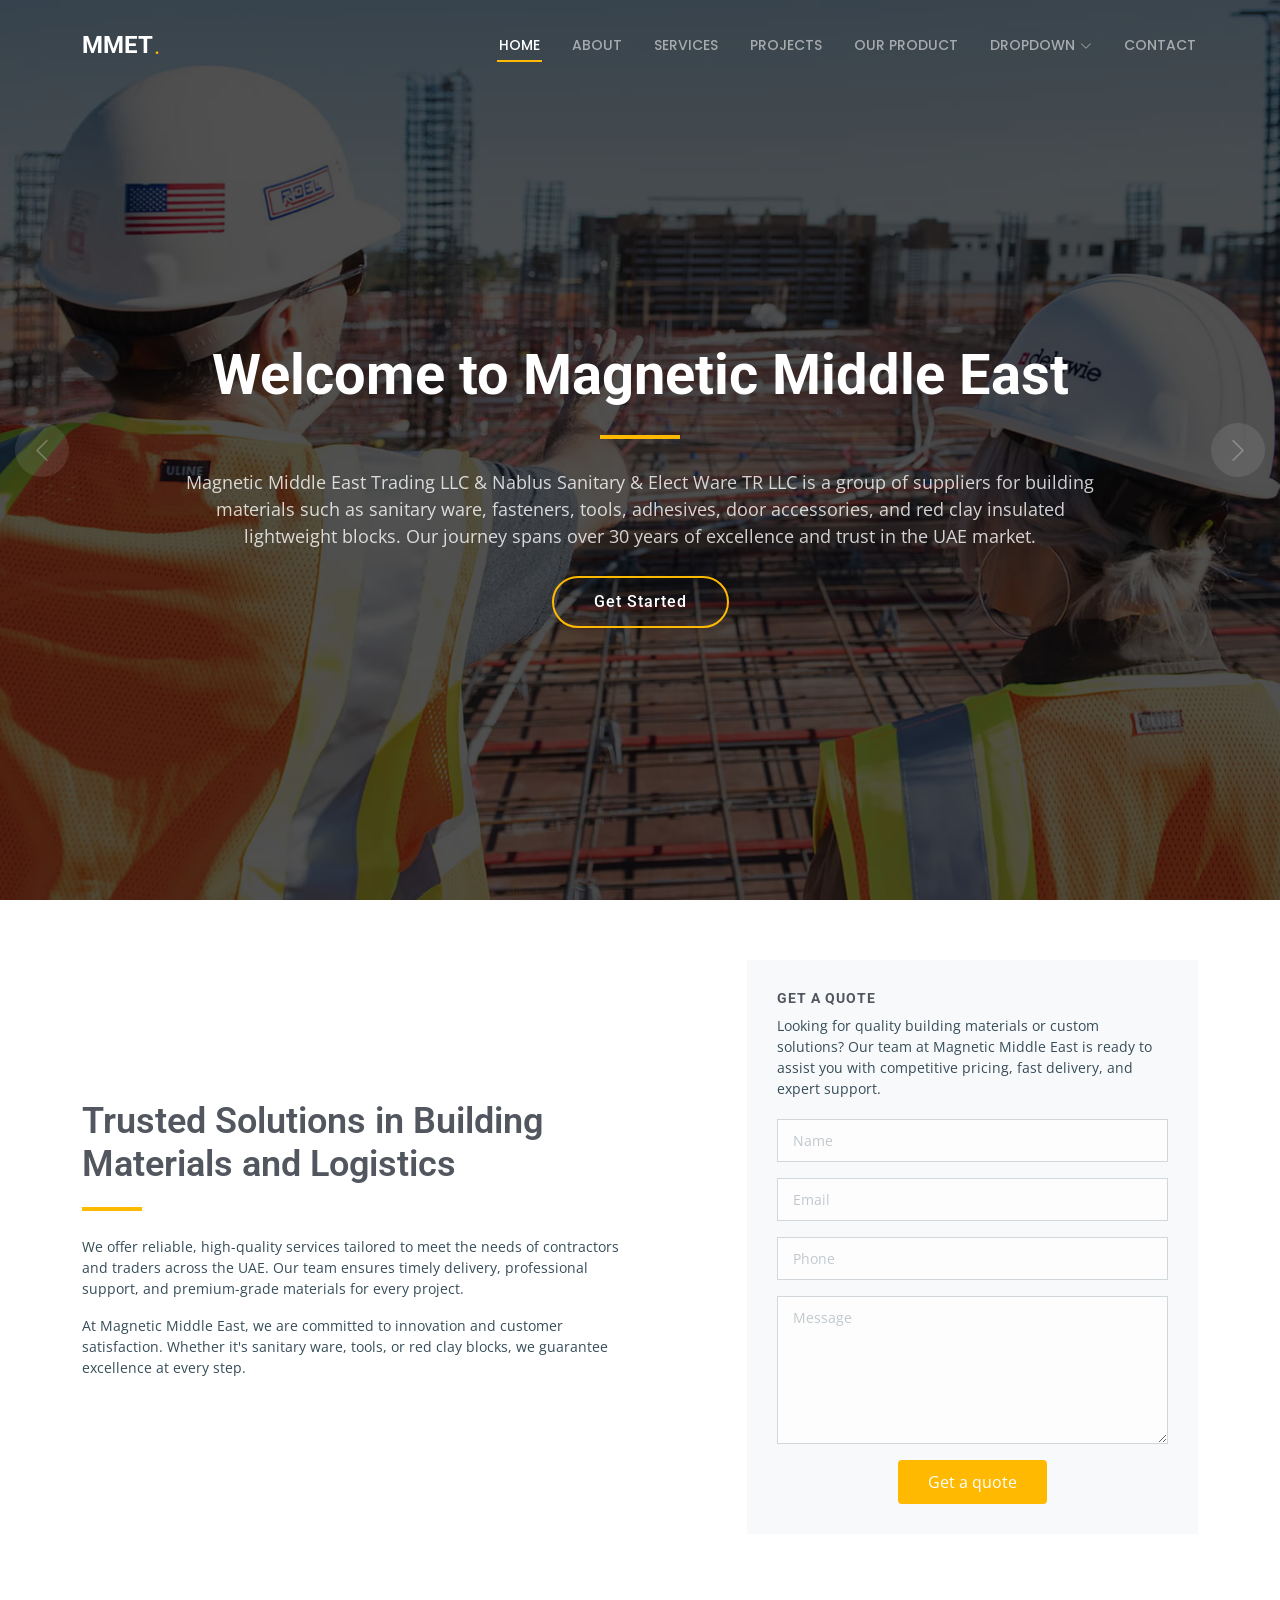
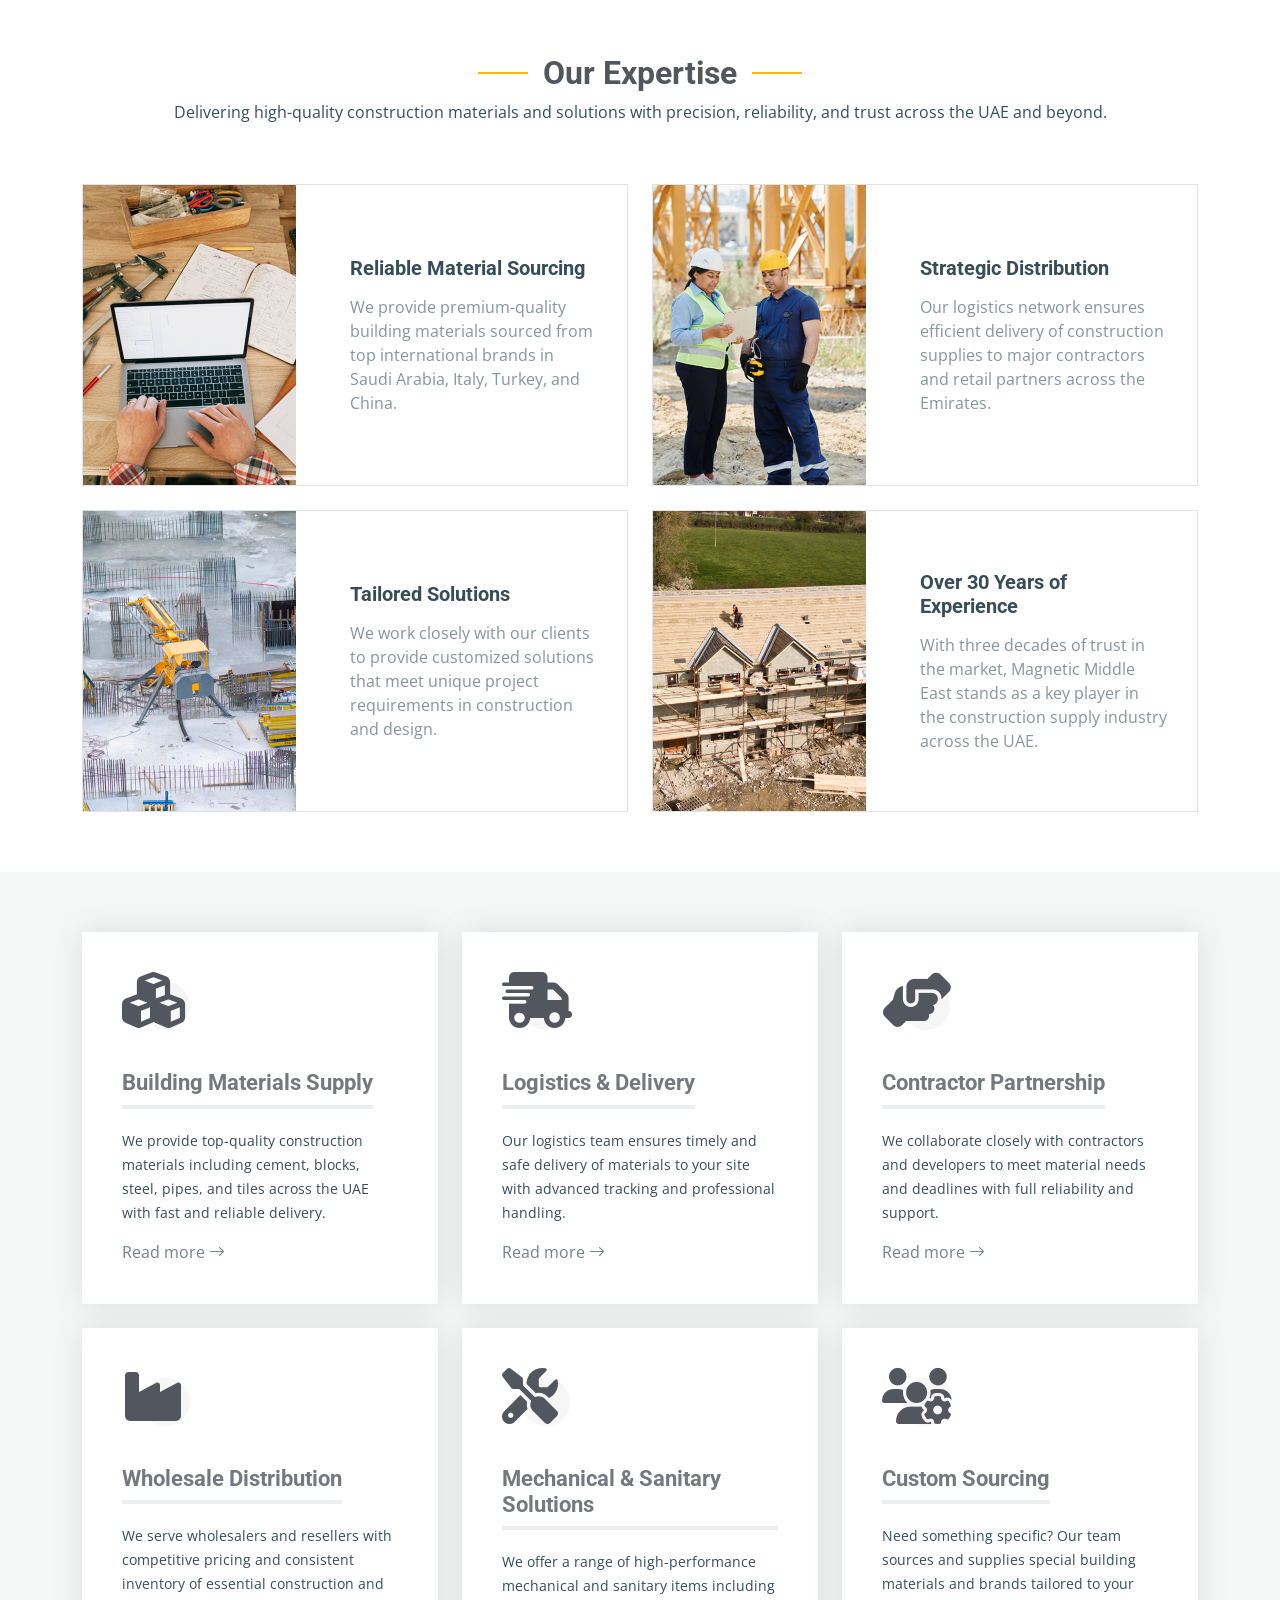
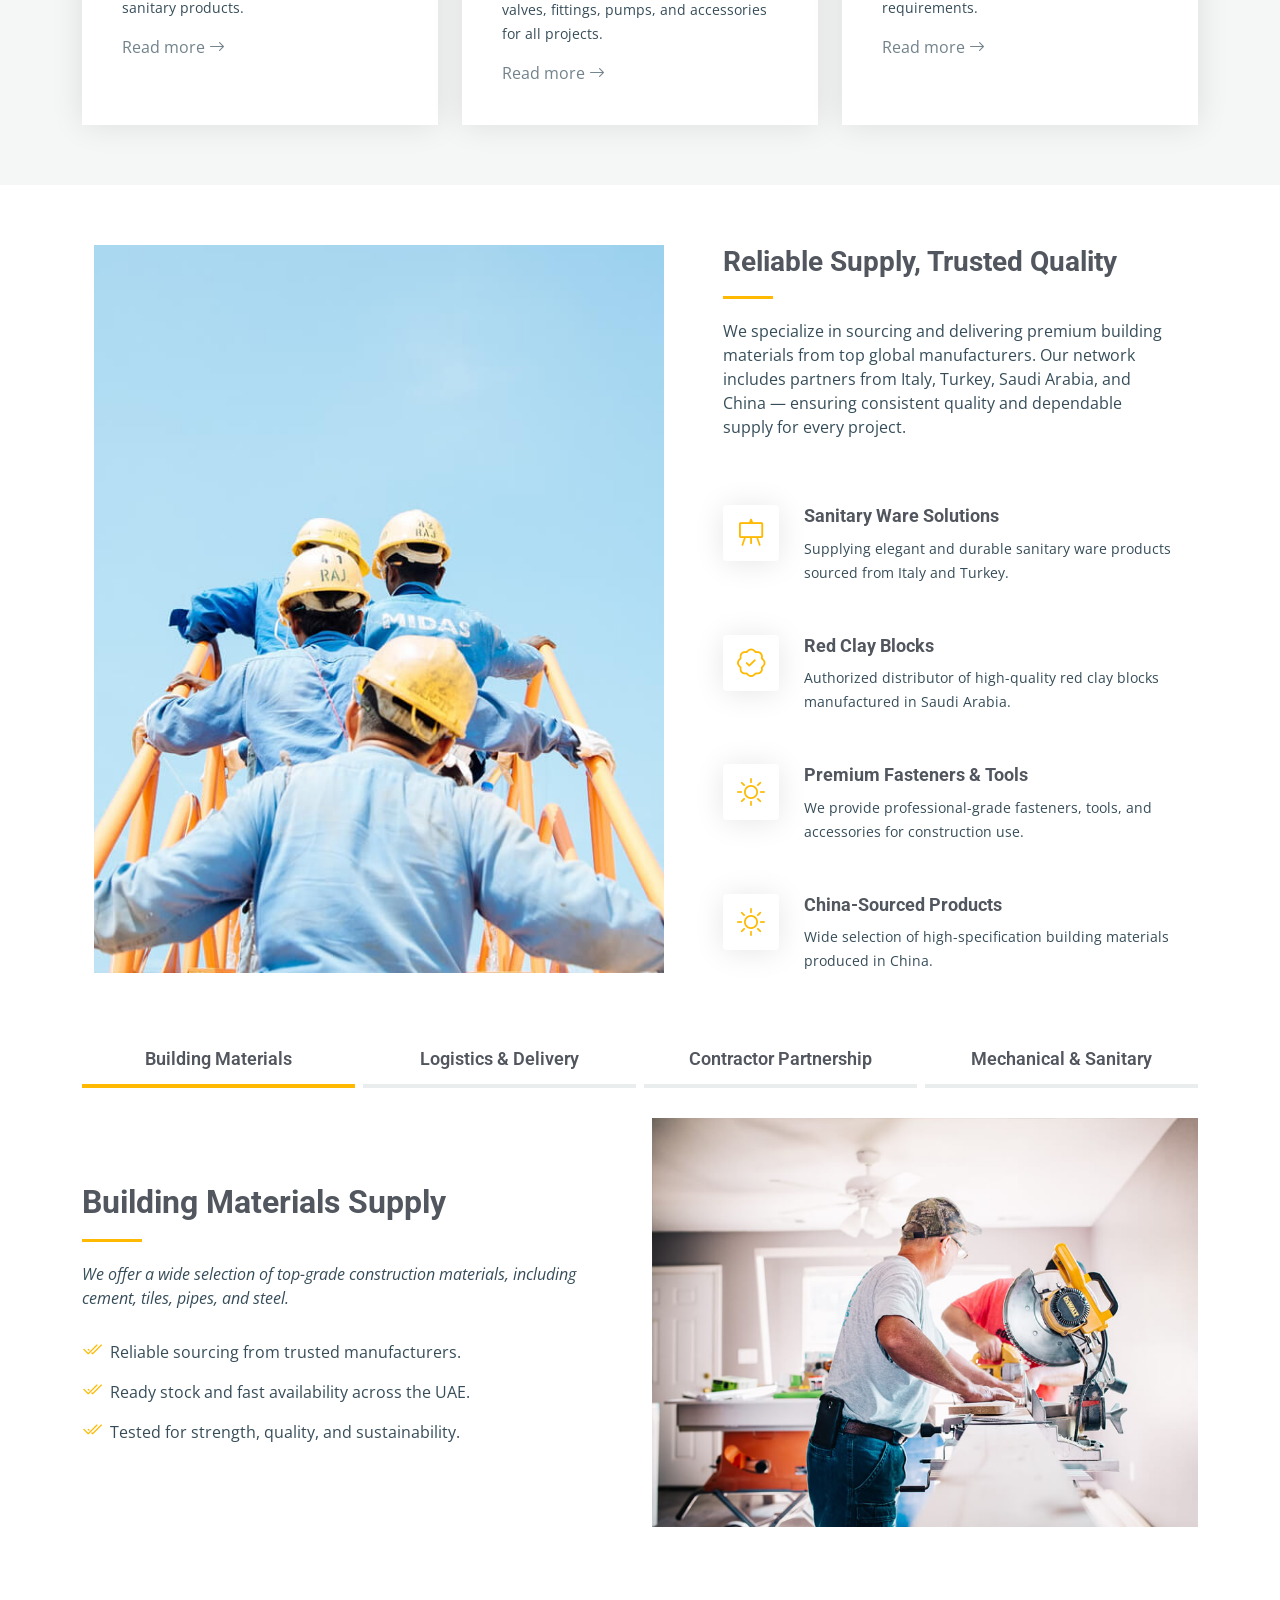
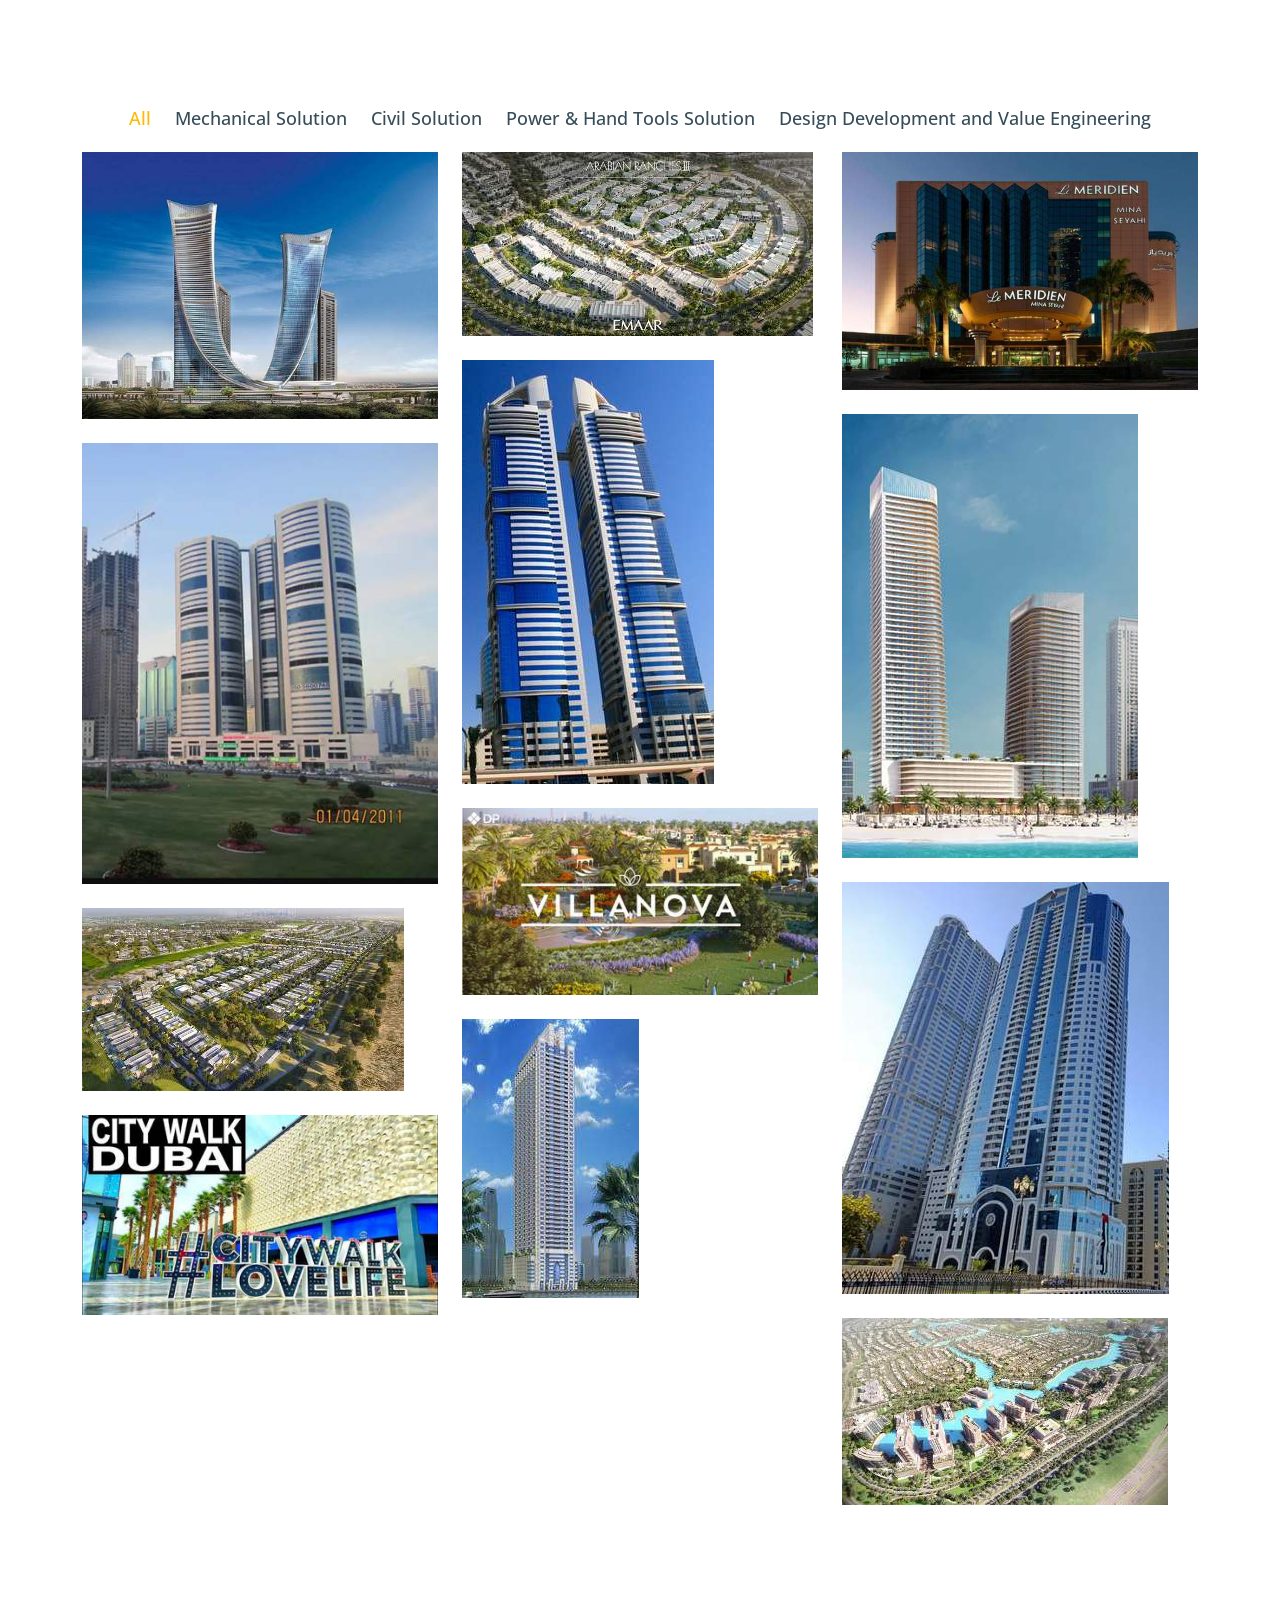
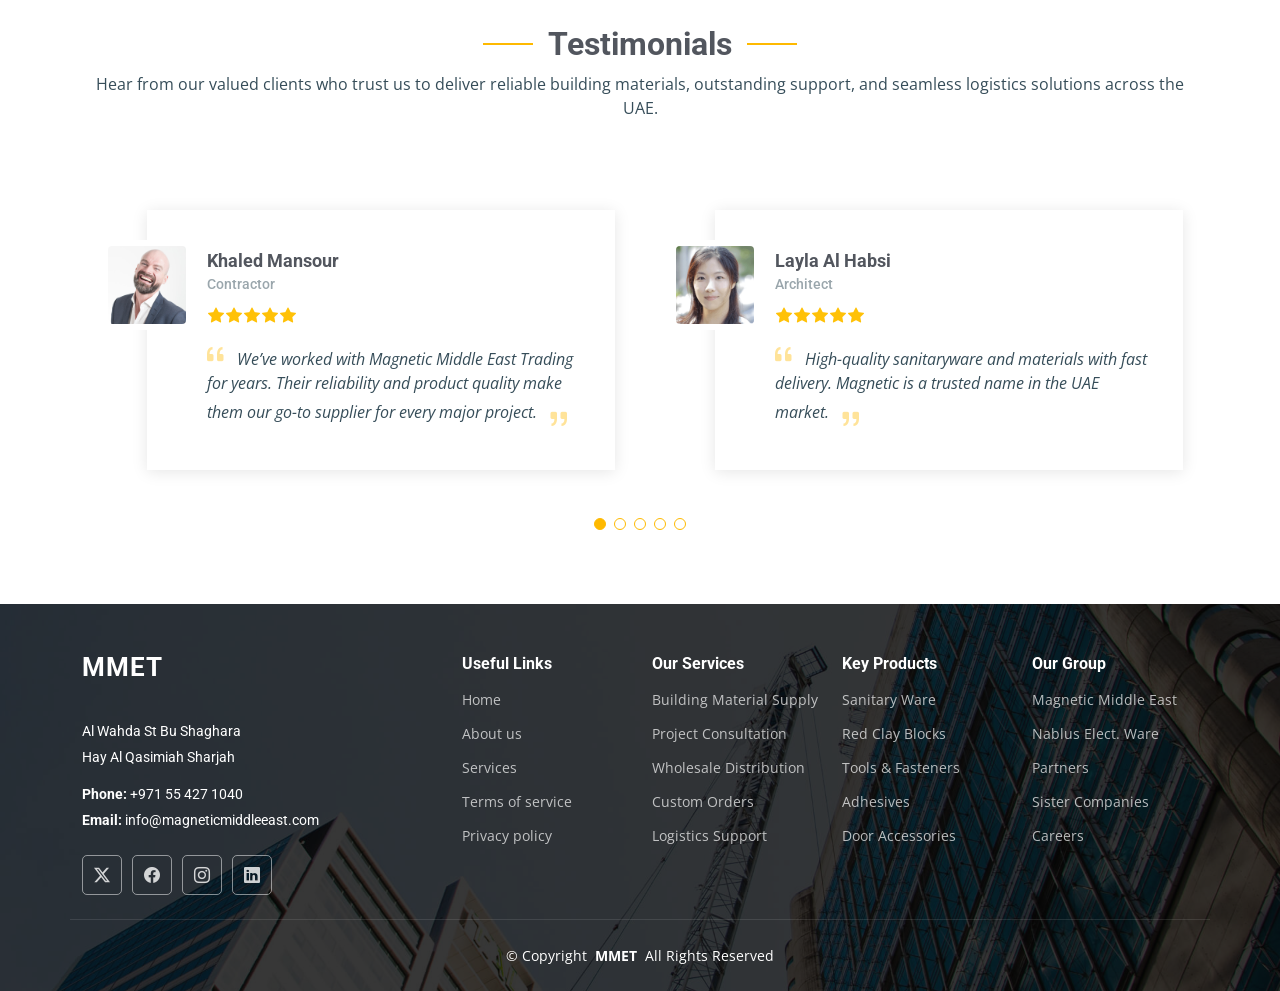
==== commit 81b79138: "Update the content" ====
--- a/index.html
+++ b/index.html
@@ -54,6 +54,7 @@
           <li><a href="about.html">About</a></li>
           <li><a href="services.html">Services</a></li>
           <li><a href="projects.html">Projects</a></li>
+          <li><a href="our product.html">Our product</a></li>
           <li class="dropdown"><a href="#"><span>Dropdown</span> <i class="bi bi-chevron-down toggle-dropdown"></i></a>
             <ul>
               <li><a href="#">Dropdown 1</a></li>
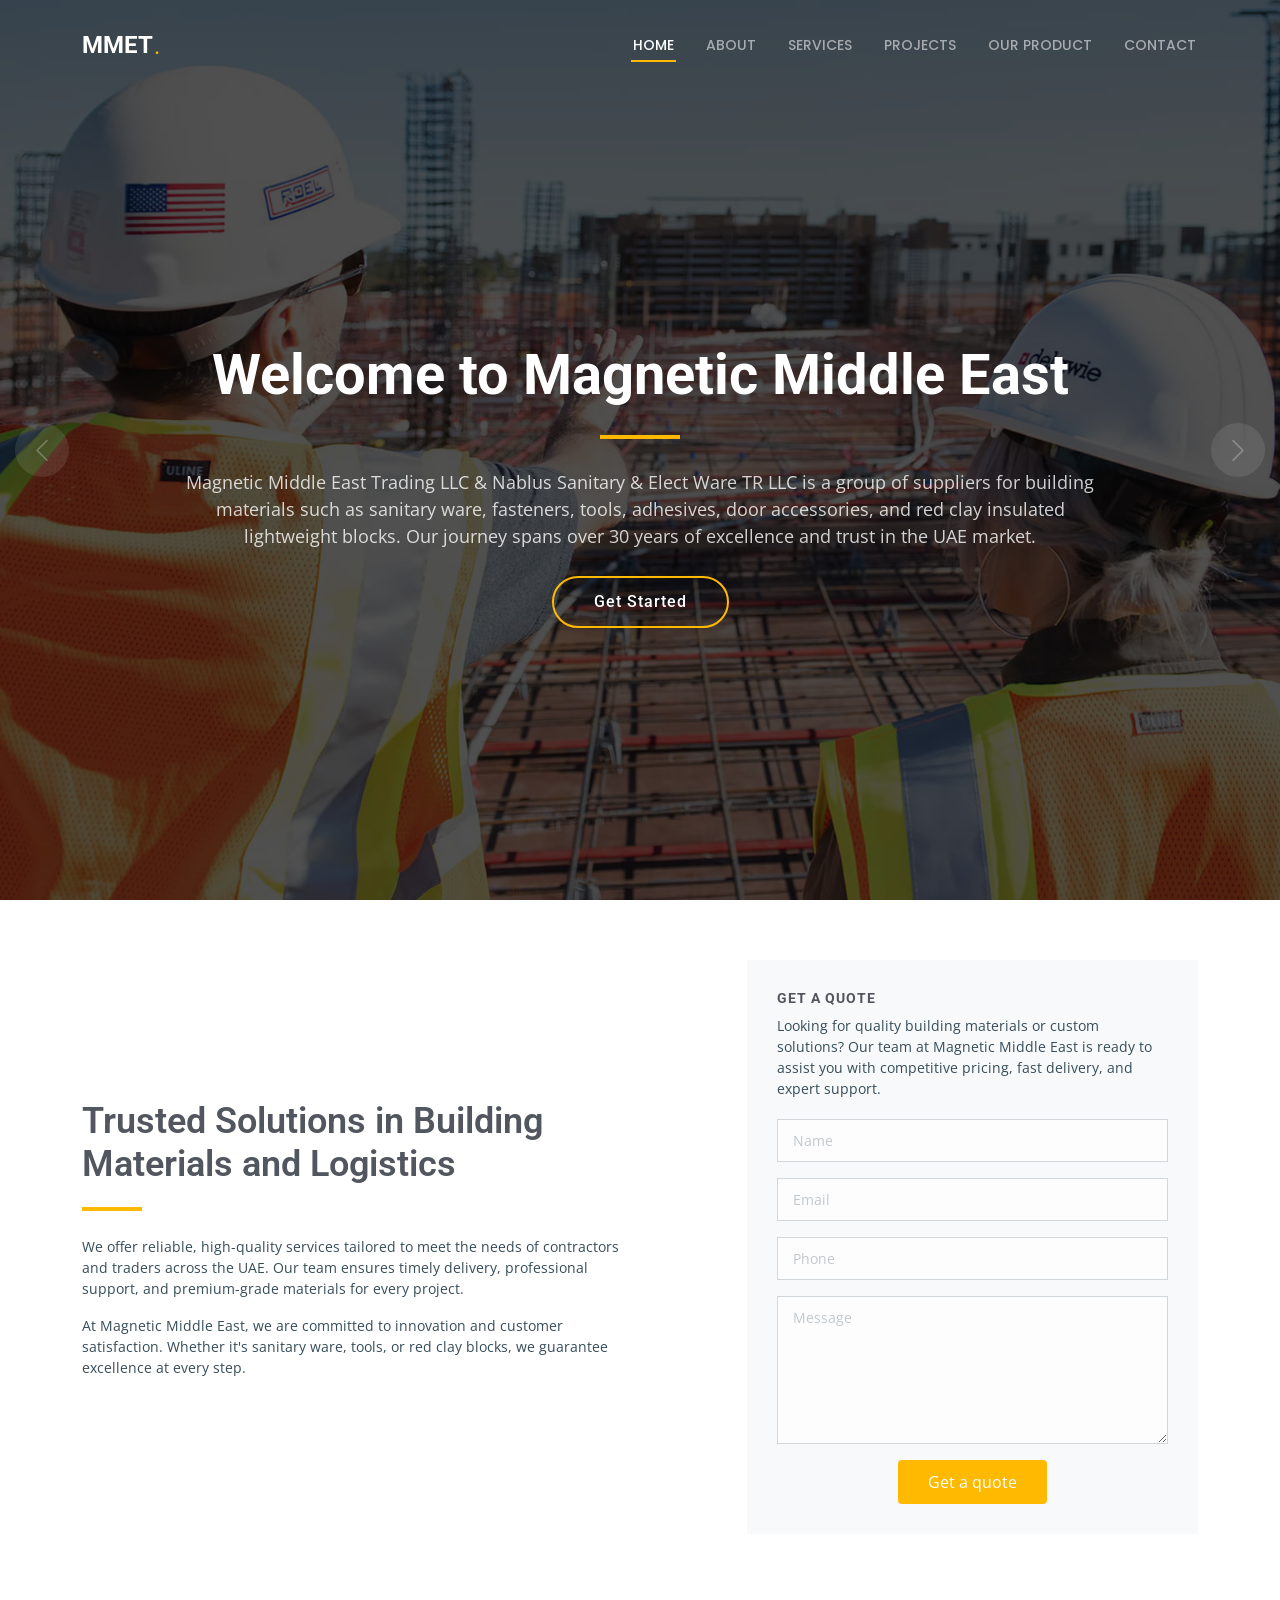
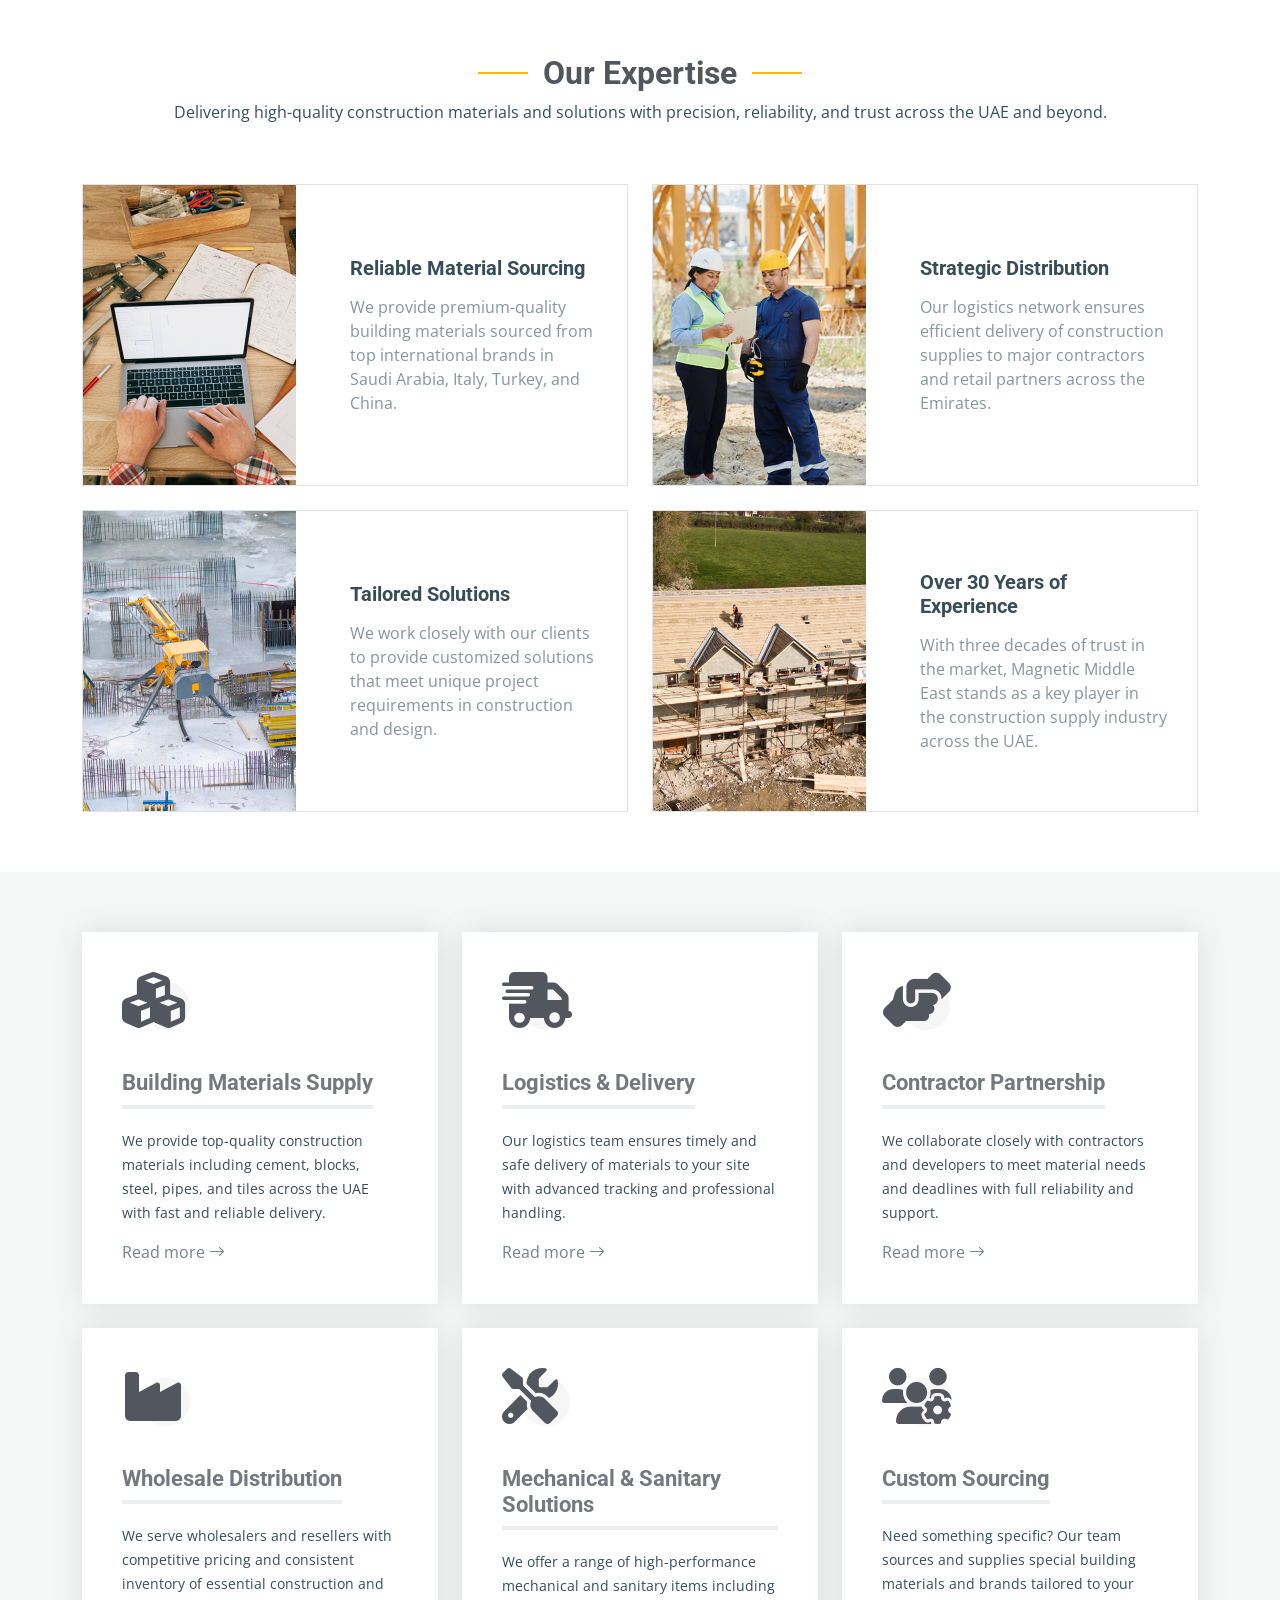
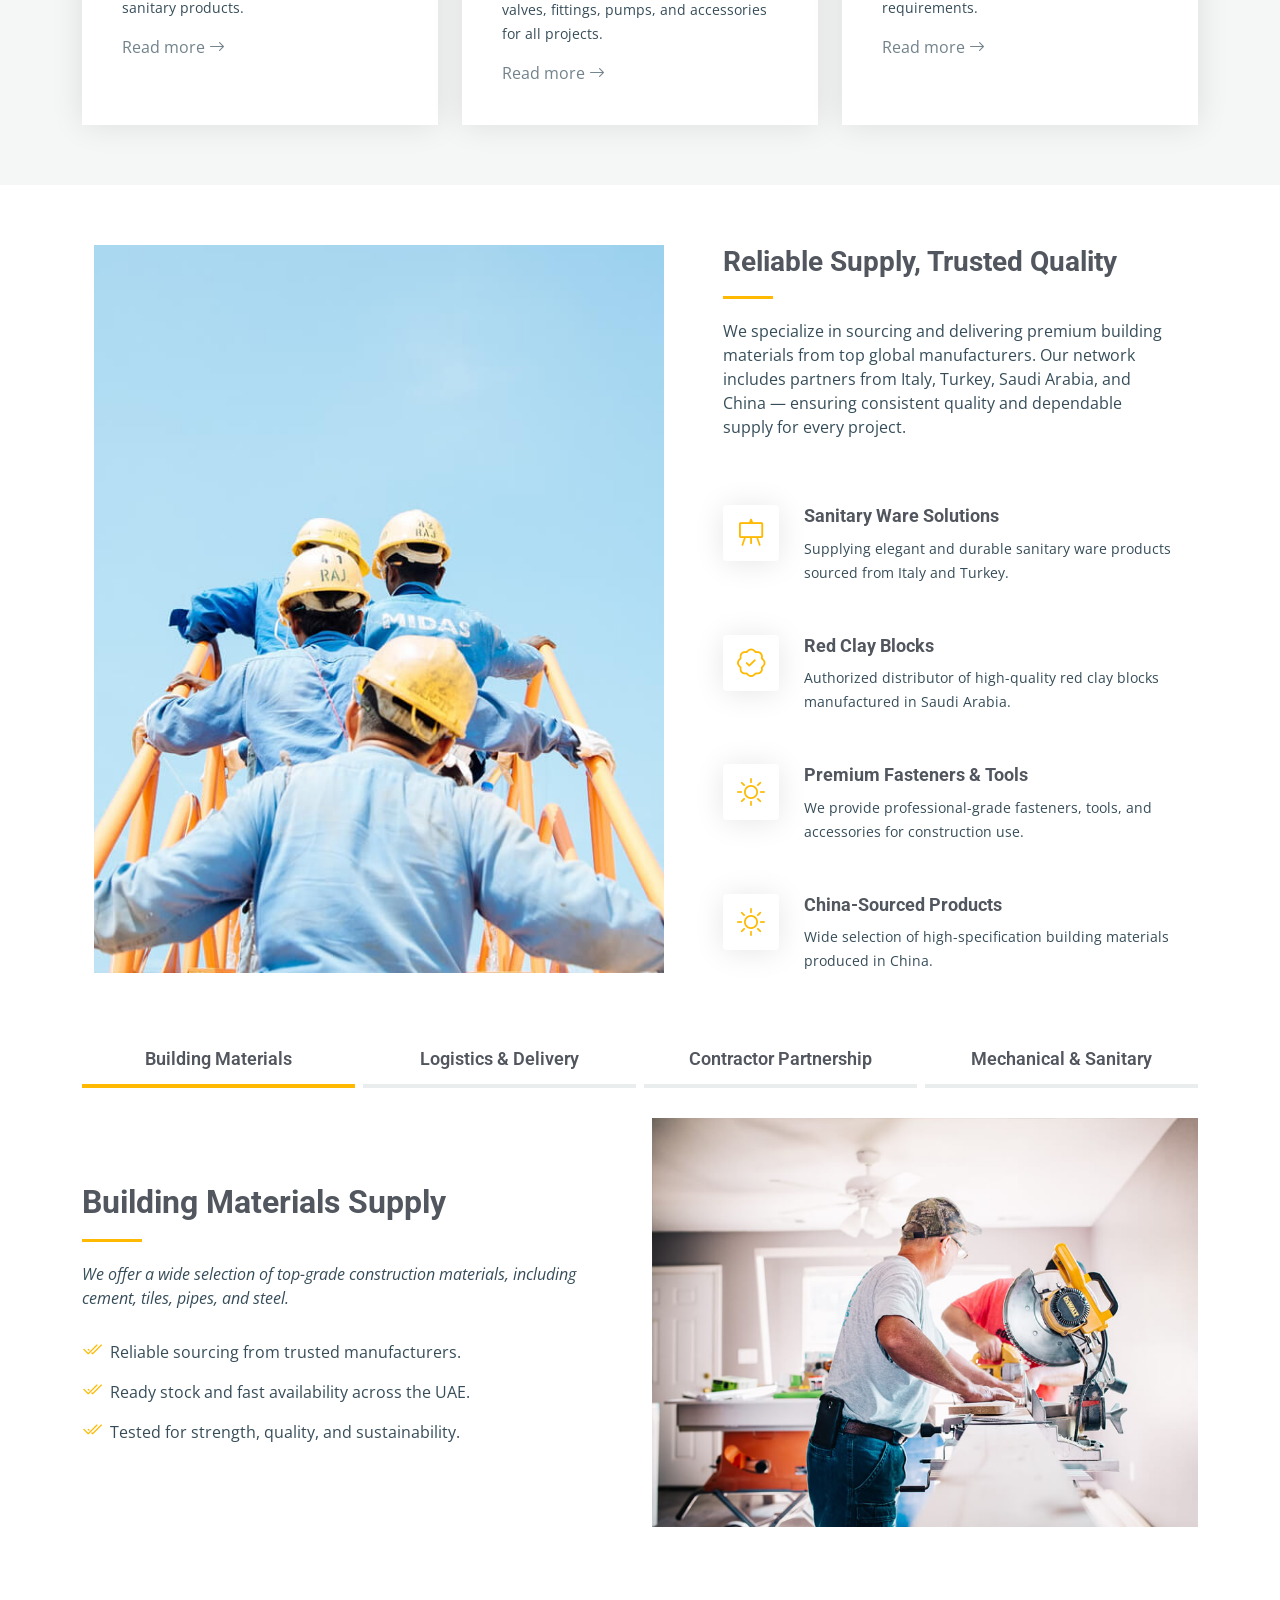
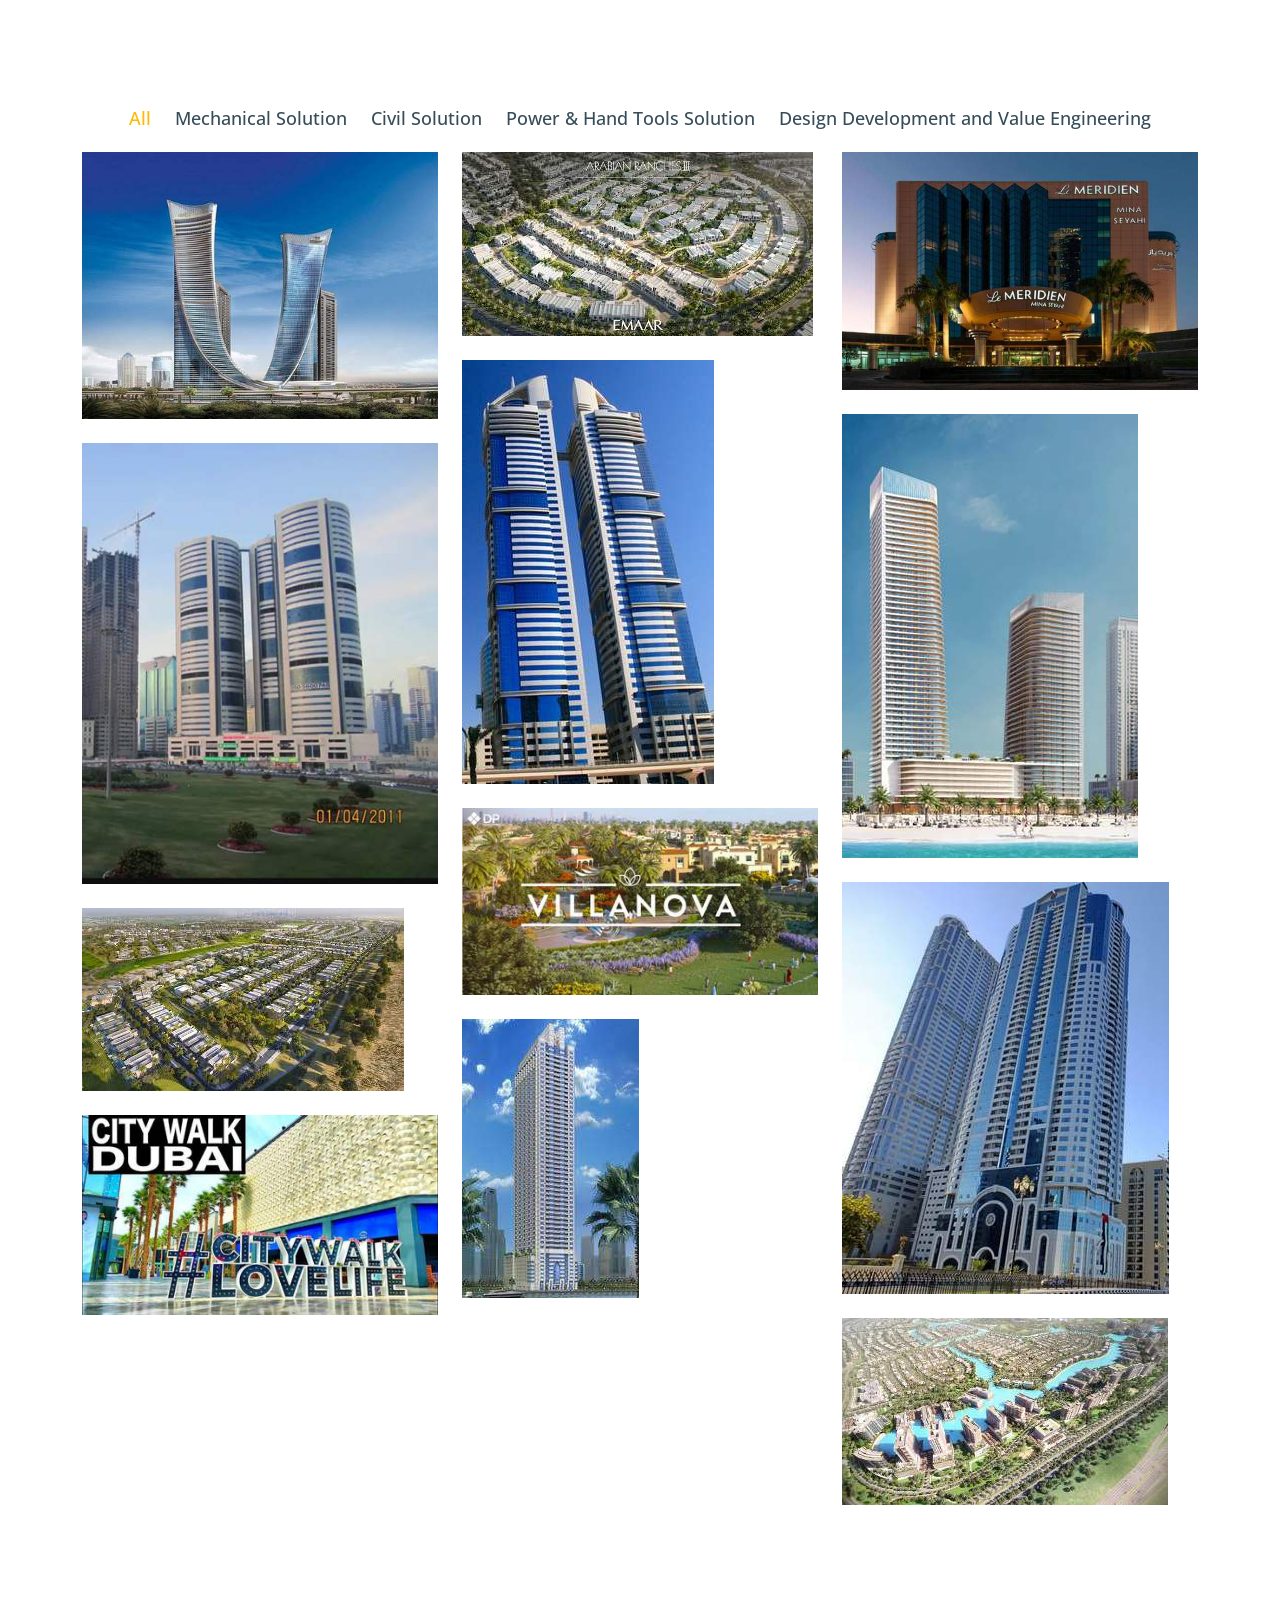
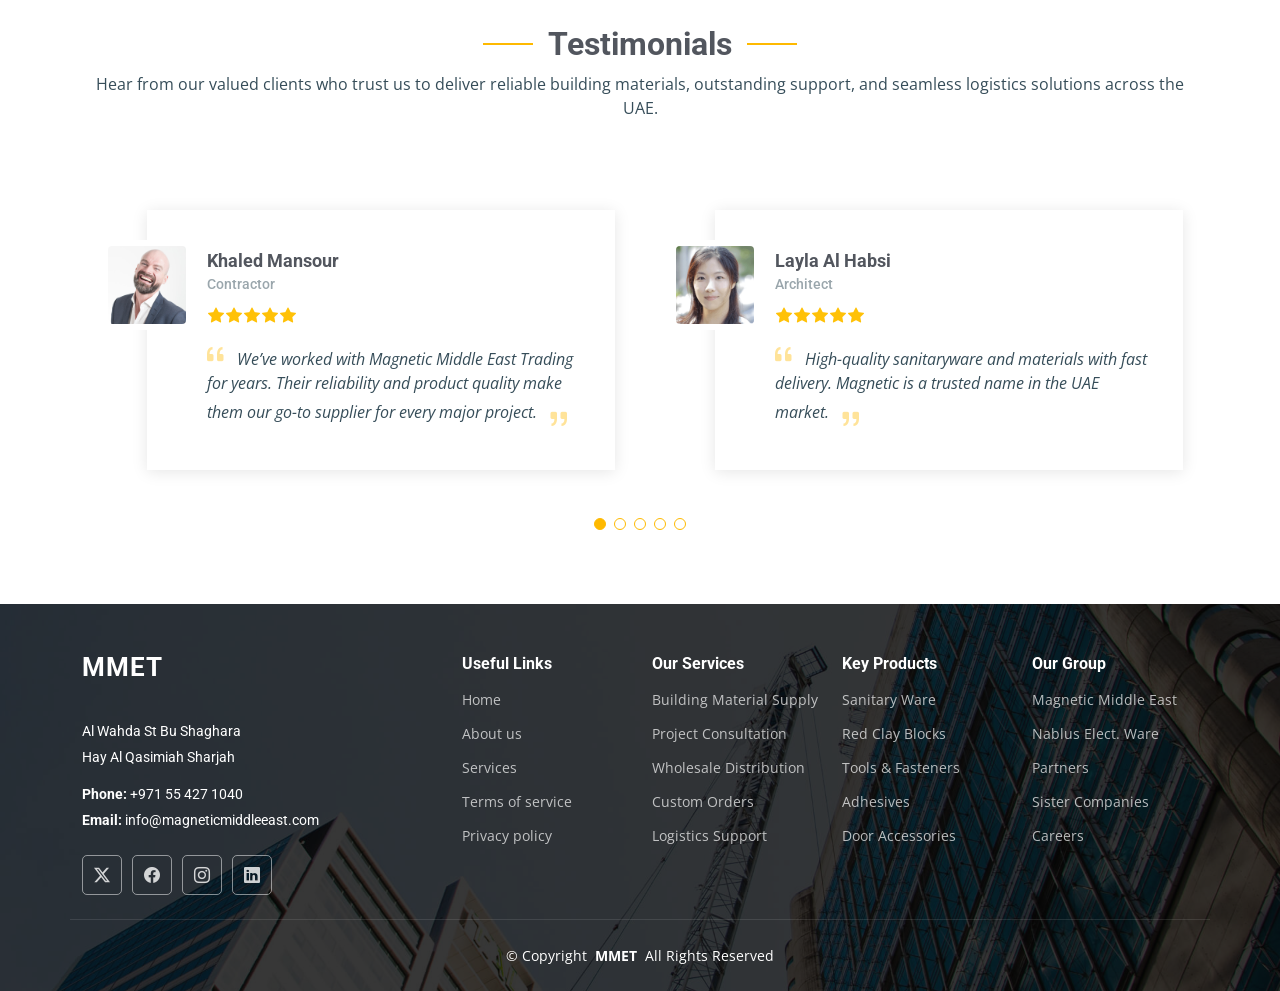
==== commit 1f2b7d8a: "Initial commit" ====
--- a/index.html
+++ b/index.html
@@ -55,23 +55,6 @@
           <li><a href="services.html">Services</a></li>
           <li><a href="projects.html">Projects</a></li>
           <li><a href="our product.html">Our product</a></li>
-          <li class="dropdown"><a href="#"><span>Dropdown</span> <i class="bi bi-chevron-down toggle-dropdown"></i></a>
-            <ul>
-              <li><a href="#">Dropdown 1</a></li>
-              <li class="dropdown"><a href="#"><span>Deep Dropdown</span> <i class="bi bi-chevron-down toggle-dropdown"></i></a>
-                <ul>
-                  <li><a href="#">Deep Dropdown 1</a></li>
-                  <li><a href="#">Deep Dropdown 2</a></li>
-                  <li><a href="#">Deep Dropdown 3</a></li>
-                  <li><a href="#">Deep Dropdown 4</a></li>
-                  <li><a href="#">Deep Dropdown 5</a></li>
-                </ul>
-              </li>
-              <li><a href="#">Dropdown 2</a></li>
-              <li><a href="#">Dropdown 3</a></li>
-              <li><a href="#">Dropdown 4</a></li>
-            </ul>
-          </li>
           <li><a href="contact.html">Contact</a></li>
         </ul>
         <i class="mobile-nav-toggle d-xl-none bi bi-list"></i>
--- a/assets/css/main.css
+++ b/assets/css/main.css
@@ -2865,4 +2865,4 @@
   padding-left: 5px;
   color: color-mix(in srgb, var(--default-color), transparent 60%);
   font-size: 14px;
-}+}
